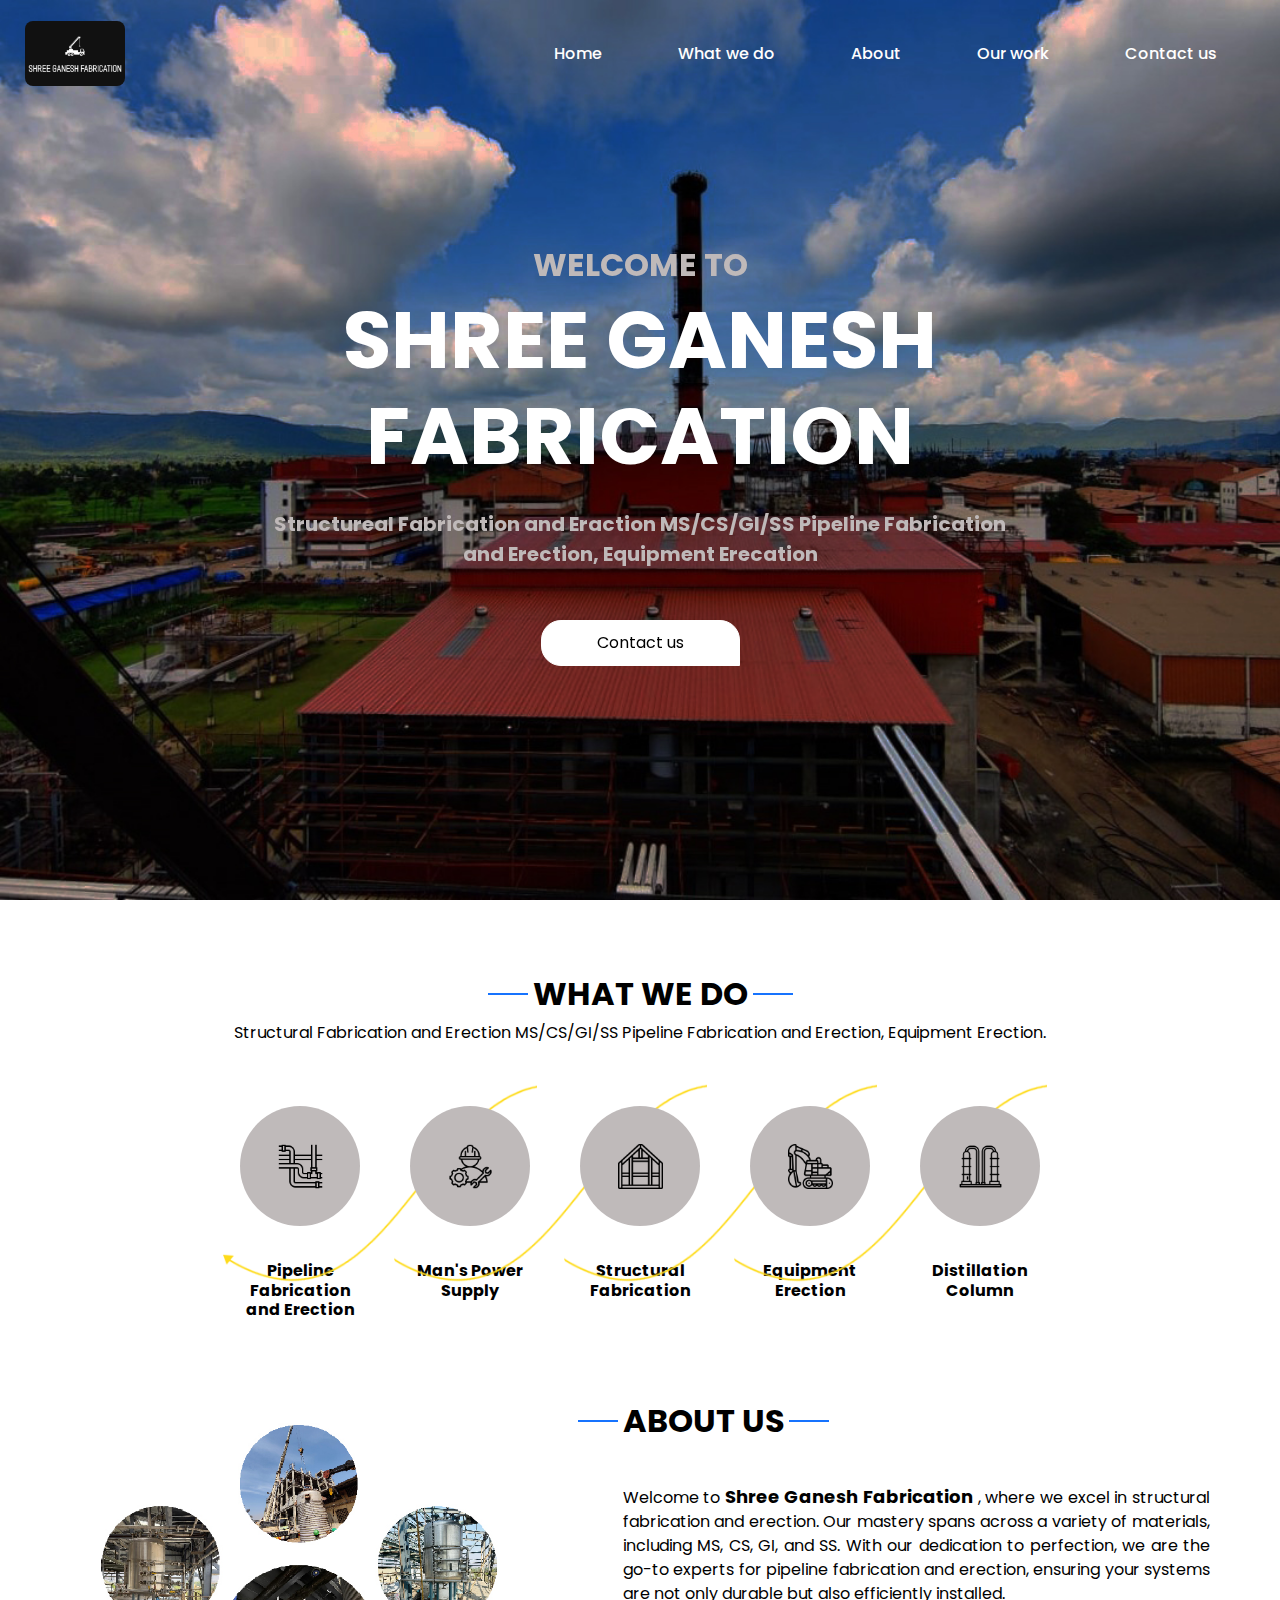
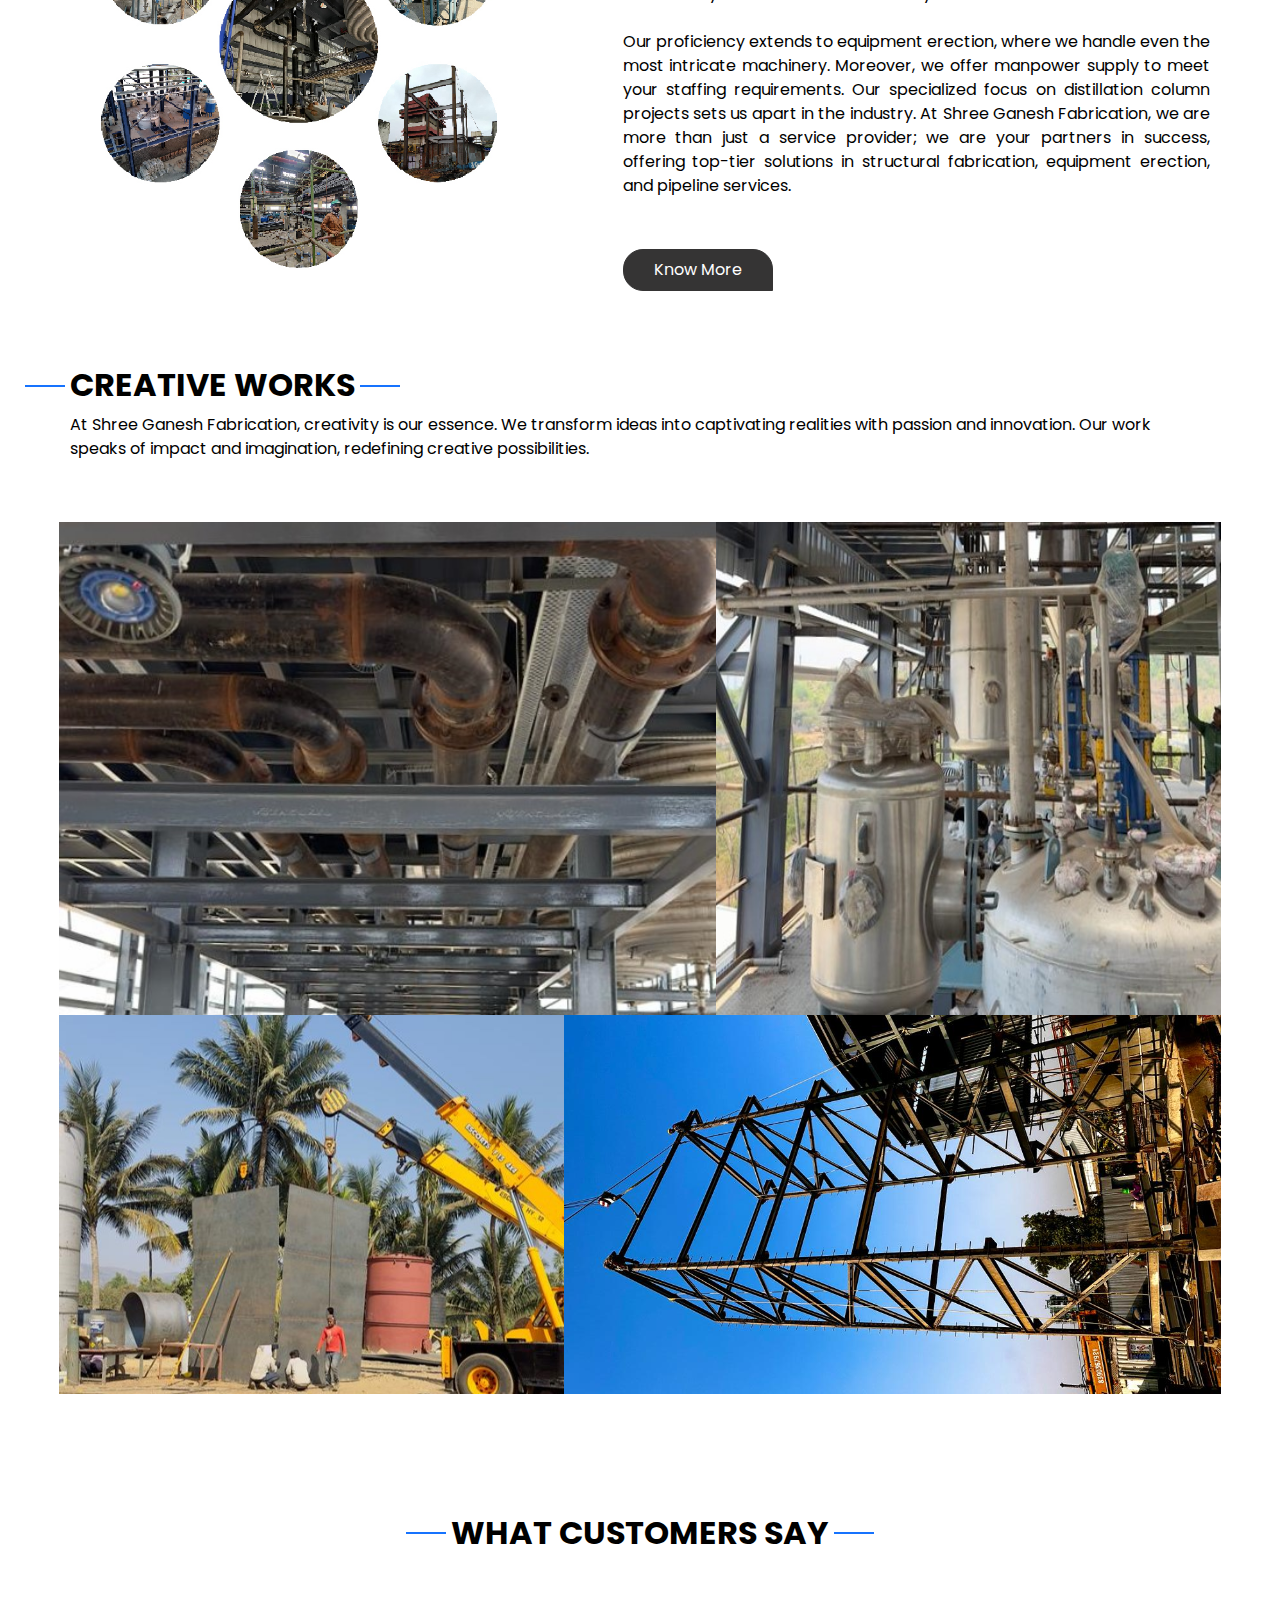
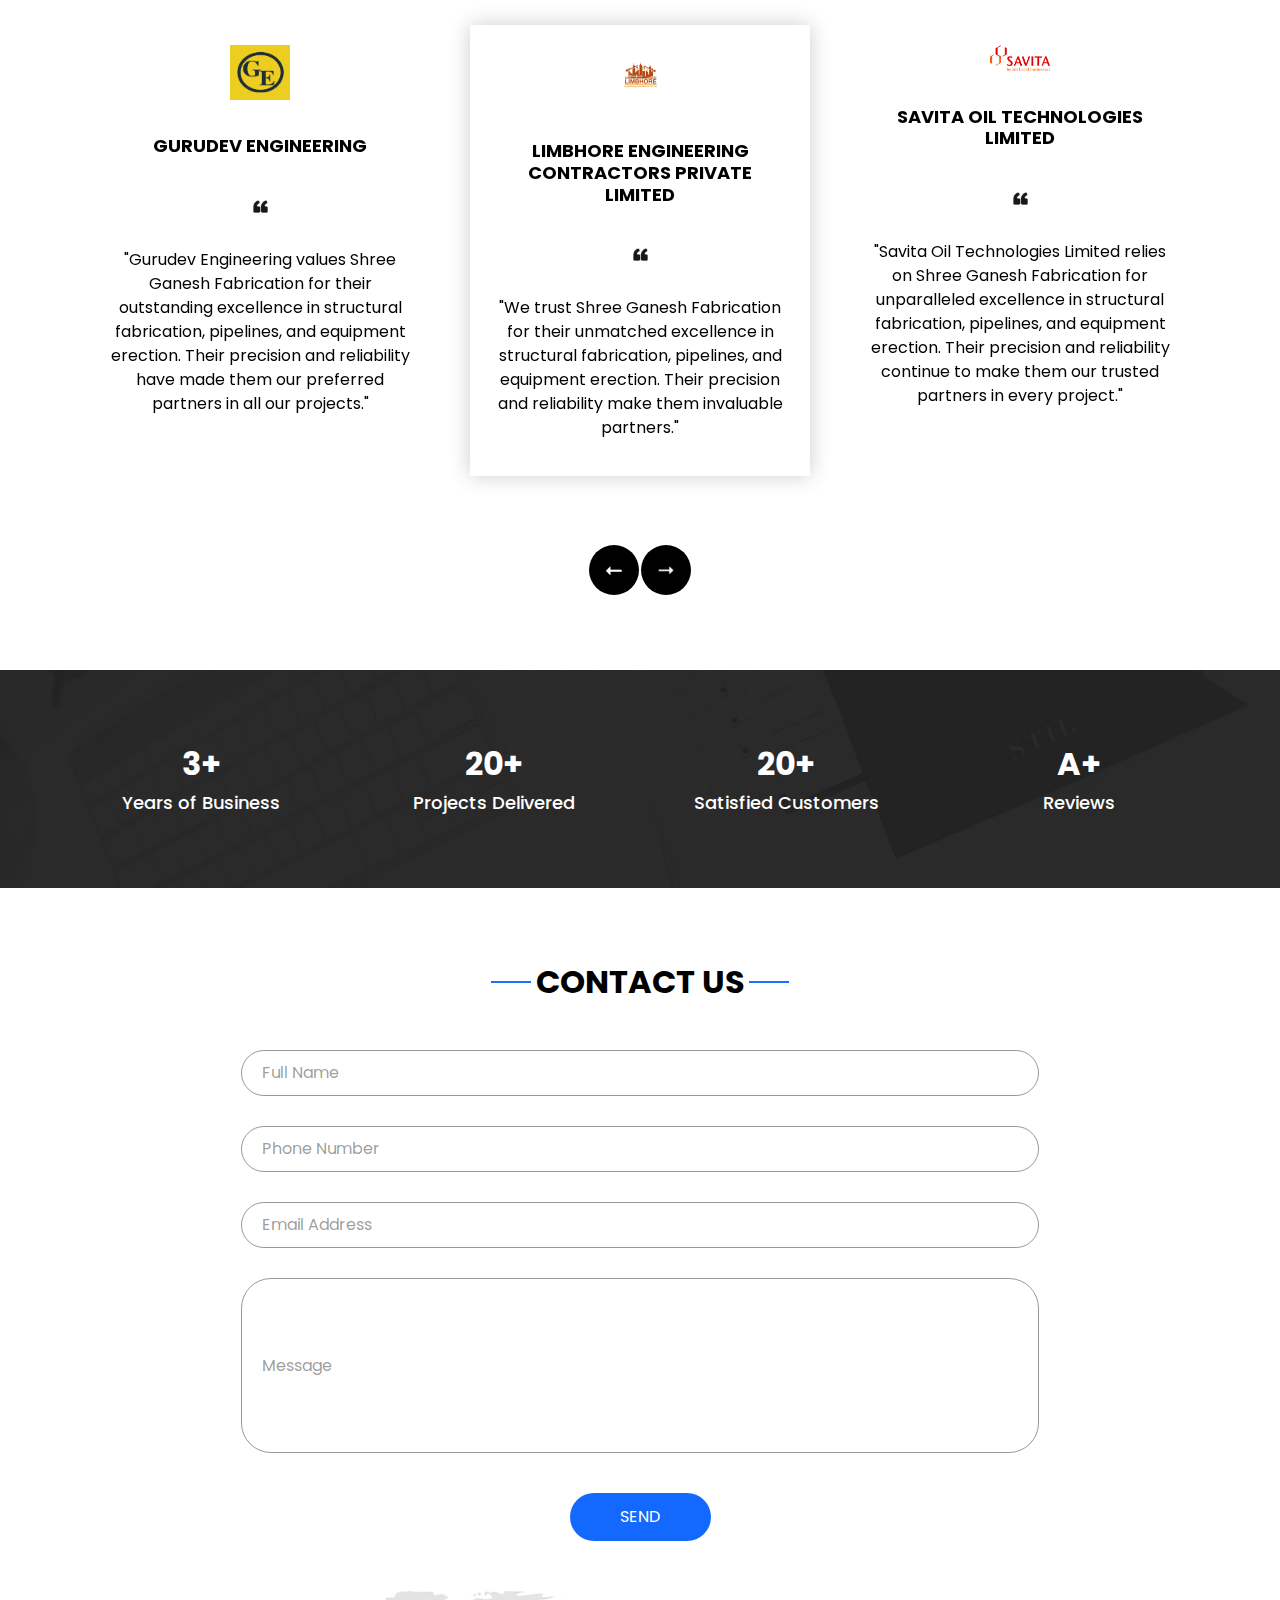
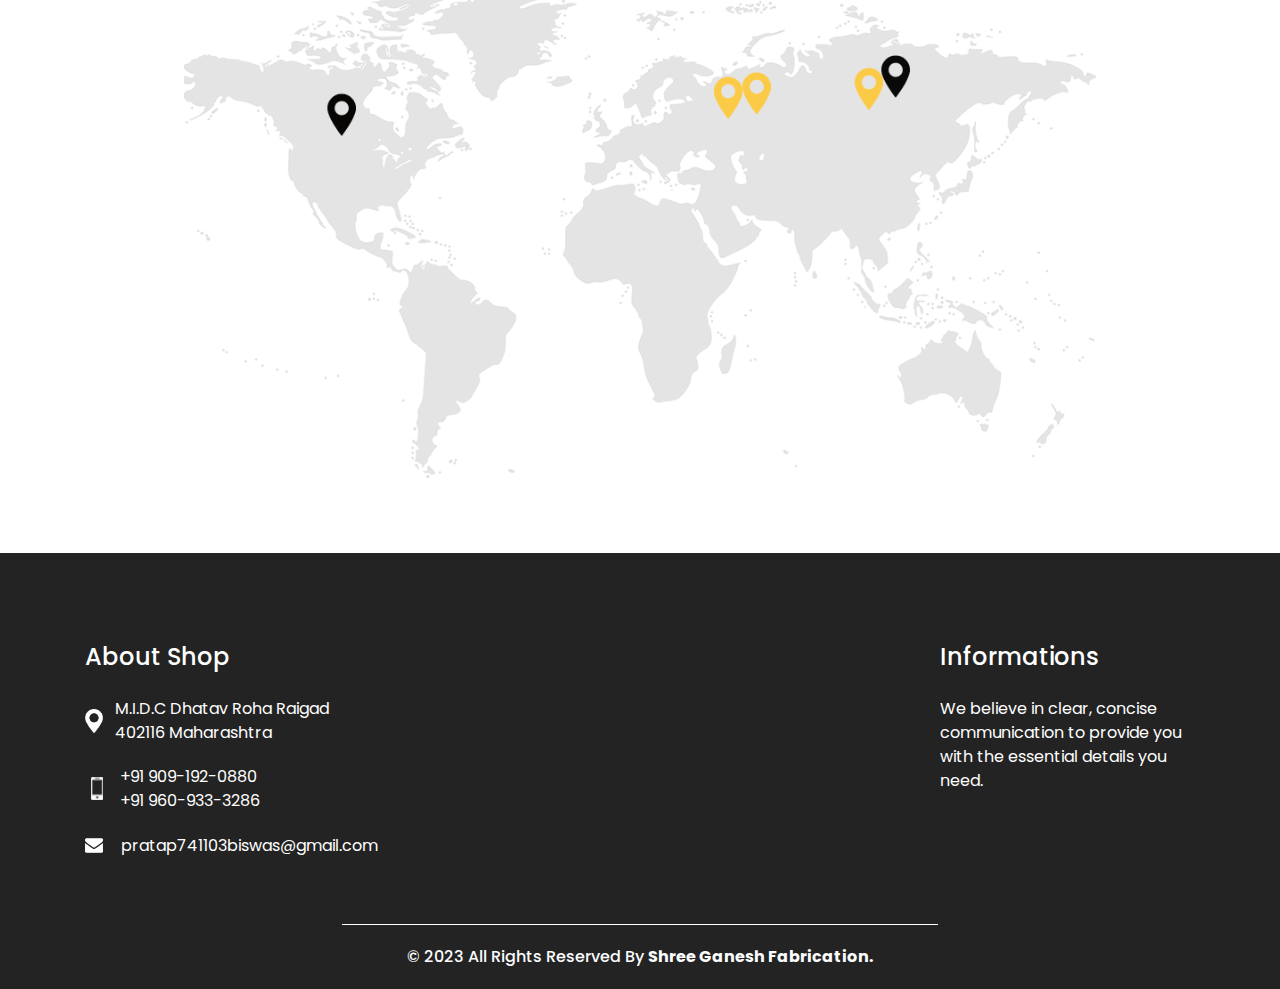
==== index.html @ f7365041 "file added" ====
<!DOCTYPE html>
<html>

<head>
  <!-- Basic -->
  <meta charset="utf-8" />
  <meta http-equiv="X-UA-Compatible" content="IE=edge" />
  <!-- Mobile Metas -->
  <meta name="viewport" content="width=device-width, initial-scale=1, shrink-to-fit=no" />
  <!-- Site Metas -->
  <meta name="keywords" content="" />
  <meta name="description" content="" />
  <meta name="author" content="" />

  <!-- Favicon -->
  <link rel="icon" href="imgs/favicon_logo.png" type="image/icon">

  <title>Shree Ganesh Fabrication</title>

  <!-- slider stylesheet -->
  <!-- slider stylesheet -->
  <link rel="stylesheet" type="text/css" href="https://cdnjs.cloudflare.com/ajax/libs/OwlCarousel2/2.3.4/assets/owl.carousel.min.css" />

  <!-- bootstrap core css -->
  <link rel="stylesheet" type="text/css" href="css/bootstrap.css" />

  <!-- fonts style -->
  <link href="https://fonts.googleapis.com/css?family=Open+Sans:400,700|Poppins:400,700&display=swap" rel="stylesheet">
  <!-- Custom styles for this template -->
  <link href="css/style.css" rel="stylesheet" />
  <!-- responsive style -->
  <link href="css/responsive.css" rel="stylesheet" />
</head>

<body>
  <div class="hero_area">
    <!-- header section strats -->
    <header class="header_section">
      <div class="container-fluid">
        <nav class="navbar navbar-expand-lg custom_nav-container pt-3">
          <a class="navbar-brand" href="index.html">
            <span>
              <!-- Shree <br> Ganesh <br> Fabrication  -->
              <img src="imgs/comp_logo.png" alt="logo">
            </span>
          </a>
          <button class="navbar-toggler" type="button" data-toggle="collapse" data-target="#navbarSupportedContent" aria-controls="navbarSupportedContent" aria-expanded="false" aria-label="Toggle navigation">
            <span class="navbar-toggler-icon"></span>
          </button>

          <div class="collapse navbar-collapse" id="navbarSupportedContent">
            <div class="d-flex ml-auto flex-column flex-lg-row align-items-center">
              <ul class="navbar-nav  ">
                <li class="nav-item active">
                  <a class="nav-link" href="index.html">Home <span class="sr-only">(current)</span></a>
                </li>
                <li class="nav-item">
                  <a class="nav-link" href="#do"> What we do </a>
                </li>
                <li class="nav-item">
                  <a class="nav-link" href="#about"> About </a>
                </li>
                <li class="nav-item">
                  <a class="nav-link" href="#work"> Our work </a>
                </li>
                <li class="nav-item">
                  <a class="nav-link" href="#contact">Contact us</a>
                </li>
              </ul>
              <!-- <div class="user_option">
                <a href="">
                  <img src="images/user.png" alt="">
                </a>
                <form class="form-inline my-2 my-lg-0 ml-0 ml-lg-4 mb-3 mb-lg-0">
                  <button class="btn  my-2 my-sm-0 nav_search-btn" type="submit"></button>
                </form>
              </div> -->
            </div>
          </div>
        </nav>
      </div>
    </header>
    <!-- end header section -->
    <!-- slider section -->
    <section class=" slider_section position-relative">
      <div class="container">
        <div id="carouselExampleIndicators" class="carousel slide" data-ride="carousel">
          <!-- <ol class="carousel-indicators">
            <li data-target="#carouselExampleIndicators" data-slide-to="0" class="active"></li>
            <li data-target="#carouselExampleIndicators" data-slide-to="1"></li>
          </ol> -->
          <div class="carousel-inner">
            <div class="carousel-item active">
              <div class="row">
                <div class="col">
                  <div class="detail-box">
                    <div>
                      <h2>
                        Welcome to
                      </h2>
                      <h1 class="main_heading">
                        Shree Ganesh Fabrication
                      </h1>
                      <p class="sub_heading">
                        <!-- Pipeline and Structureal Fabrication Work -->
                        Structureal Fabrication and Eraction MS/CS/GI/SS Pipeline Fabrication <br> and Erection, Equipment Erecation
                      </p>
                      <div class="">
                        <a href="#contact">
                          Contact us
                        </a>
                      </div>
                    </div>
                  </div>
                </div>
              </div>
            </div>
            <!-- <div class="carousel-item">
              <div class="row">
                <div class="col">
                  <div class="detail-box">
                    <div>
                      <h2>
                        welcome to
                      </h2>
                      <h1>
                        Shree Ganesh Fabrication
                      </h1>
                      <p>
                        Structureal Fabrication and Eraction MS/CS/GI/SS Pipeline Fabrication <br> and Erection, Equipment Erecation
                      </p>
                      <div class="">
                        <a href="#contact">
                          Contact us
                        </a>
                      </div>
                    </div>
                  </div>
                </div>
              </div>
            </div> -->
          </div>
        </div>

      </div>
    </section>
    <!-- end slider section -->
  </div>

  <!-- do section -->

  <section class="do_section layout_padding" id="do">
    <div class="container">
      <div class="heading_container">
        <h2>
          What we do
        </h2>
        <p>
          Structural Fabrication and Erection MS/CS/GI/SS Pipeline Fabrication and Erection, Equipment Erection.
        </p>
      </div>
      <div class="do_container">
        <div class="box arrow-start arrow_bg">
          <div class="img-box">
            <img src="images/d-11.png" alt="">
          </div>
          <div class="detail-box">
            <h6>
              Pipeline <br> Fabrication <br> and Erection
            </h6>
          </div>
        </div>
        <div class="box arrow-middle arrow_bg">
          <div class="img-box">
            <img src="images/d-22.png" alt="">
          </div>
          <div class="detail-box">
            <h6>
              Man's Power <br> Supply
            </h6>
          </div>
        </div>
        <div class="box arrow-middle arrow_bg">
          <div class="img-box">
            <img src="images/d-33.png" alt="">
          </div>
          <div class="detail-box">
            <h6>
              Structural <br> Fabrication 
            </h6>
          </div>
        </div>
        <div class="box arrow-end arrow_bg">
          <div class="img-box">
            <img src="images/d-44.png" alt="">
          </div>
          <div class="detail-box">
            <h6>
              Equipment <br> Erection
            </h6>
          </div>
        </div>
        <div class="box ">
          <div class="img-box">
            <img src="images/d-55.png" alt="">
          </div>
          <div class="detail-box">
            <h6>
              Distillation <br> Column
            </h6>
          </div>
        </div>
      </div>
    </div>
  </section>

  <!-- end do section -->

  <!-- who section -->

  <section class="who_section" id="about">
    <div class="container">
      <div class="row">
        <div class="col-md-5">
          <div class="img-box">
            <img src="circle_img/who_img.jpg" alt="">
          </div>
        </div>
        <div class="col-md-7">
          <div class="detail-box">
            <div class="heading_container">
              <h2>
                ABOUT US
              </h2>
            </div>
            <p>
              Welcome to <span class="comp_name_about"> Shree Ganesh Fabrication </span>, where we excel in structural fabrication and erection. Our mastery spans across a variety of materials, including MS, CS, GI, and SS. With our dedication to perfection, we are the go-to experts for pipeline fabrication and erection, ensuring your systems are not only durable but also efficiently installed. <br> <br> Our proficiency extends to equipment erection, where we handle even the most intricate machinery. Moreover, we offer manpower supply to meet your staffing requirements. Our specialized focus on distillation column projects sets us apart in the industry. At Shree Ganesh Fabrication, we are more than just a service provider; we are your partners in success, offering top-tier solutions in structural fabrication, equipment erection, and pipeline services.
            </p>
            <div>
              <a href="#contact">
                Know More
              </a>
            </div>
          </div>
        </div>
      </div>
    </div>
  </section>

  <!-- end who section -->


  <!-- work section -->
  <section class="work_section layout_padding" id="work">
    <div class="container">
      <div class="heading_container">
        <h2>
          CREATIVE WORKS
        </h2>
        <p>
          At Shree Ganesh Fabrication, creativity is our essence. We transform ideas into captivating realities with passion and innovation. Our work speaks of impact and imagination, redefining creative possibilities.
        </p>
      </div>
      <div class="work_container layout_padding2">
        <div class="box b-1">
          <img src="imgs/image05.jpg" alt="">
        </div>
        <div class="box b-2">
          <img src="imgs/image17.jpg" alt="">

        </div>
        <div class="box b-3">
          <img src="imgs/image18.jpg" alt="">

        </div>
        <div class="box b-4">
          <img src="imgs/image19.jpg" alt="">

        </div>
      </div>
    </div>
  </section>

  <!-- end work section -->

  <!-- client section -->
  <section class="client_section" id="clients">
    <div class="container">
      <div class="heading_container">
        <h2>
          WHAT CUSTOMERS SAY
        </h2>
      </div>
      <div class="carousel-wrap ">
        <div class="owl-carousel">
          <div class="item">
            <div class="box">
              <div class="img-box">
                <img src="imgs/comp_img02.jpg" alt="">
              </div>
              <div class="detail-box">
                <h5>
                  Limbhore Engineering <br> Contractors Private <br> Limited
                </h5>
                <img src="images/quote.png" alt="">
                <p>
                  "We trust Shree Ganesh Fabrication for their unmatched excellence in structural fabrication, pipelines, and equipment erection. Their precision and reliability make them invaluable partners."
                </p>
              </div>
            </div>
          </div>
          <div class="item">
            <div class="box">
              <div class="img-box">
                <img src="imgs/comp_img03.png" alt="">
              </div>
              <div class="detail-box">
                <h5>
                  Savita Oil Technologies <br> Limited
                </h5>
                <img src="images/quote.png" alt="">
                <p>
                  "Savita Oil Technologies Limited relies on Shree Ganesh Fabrication for unparalleled excellence in structural fabrication, pipelines, and equipment erection. Their precision and reliability continue to make them our trusted partners in every project."
                </p>
              </div>
            </div>
          </div>
          <div class="item">
            <div class="box">
              <div class="img-box">
                <img src="imgs/comp_img01.png" alt="">
              </div>
              <div class="detail-box">
                <h5>
                  Gurudev Engineering 
                </h5>
                <img src="images/quote.png" alt="">
                <p>
                  "Gurudev Engineering values Shree Ganesh Fabrication for their outstanding excellence in structural fabrication, pipelines, and equipment erection. Their precision and reliability have made them our preferred partners in all our projects."
                </p>
              </div>
            </div>
          </div>
        </div>
      </div>
    </div>
  </section>

  <!-- end client section -->

  <!-- target section -->
  <section class="target_section layout_padding2">
    <div class="container">
      <div class="row">
        <div class="col-md-3 col-sm-6">
          <div class="detail-box">
            <h2>
              3+
            </h2>
            <h5>
              Years of Business
            </h5>
          </div>
        </div>
        <div class="col-md-3 col-sm-6">
          <div class="detail-box">
            <h2>
              20+
            </h2>
            <h5>
              Projects Delivered
            </h5>
          </div>
        </div>
        <div class="col-md-3 col-sm-6">
          <div class="detail-box">
            <h2>
              20+
            </h2>
            <h5>
              Satisfied Customers
            </h5>
          </div>
        </div>
        <div class="col-md-3 col-sm-6">
          <div class="detail-box">
            <h2>
              A+
            </h2>
            <h5>
              Reviews
            </h5>
          </div>
        </div>
      </div>
    </div>
  </section>

  <!-- end target section -->


  <!-- contact section -->

  <section class="contact_section layout_padding" id="contact">
    <div class="container">

      <div class="heading_container">
        <h2>
          Contact Us
        </h2>
      </div>
      <div class="">
        <div class="">
          <div class="row">
            <div class="col-md-9 mx-auto">
              <div class="contact-form">
                <form action="">
                  <div>
                    <input type="text" placeholder="Full Name" required>
                  </div>
                  <div>
                    <input type="text" placeholder="Phone Number" required>
                  </div>
                  <div>
                    <input type="email" placeholder="Email Address" required>
                  </div>
                  <div>
                    <input type="text" placeholder="Message" class="input_message">
                  </div>
                  <div class="d-flex justify-content-center">
                    <button type="submit" class="btn_on-hover">
                      Send
                    </button>
                  </div>
                </form>
              </div>
            </div>
          </div>
        </div>
      </div>
      <div class="map_img-box">
        <img src="images/map-img.png" alt="">
      </div>
    </div>
  </section>


  <!-- end contact section -->


  <!-- info section -->
  <section class="info_section ">
    <div class="container">
      <div class="footer_sec">
        <div class="col-md-3">
          <div class="info_contact">
            <h5>
              About Shop
            </h5>
            <div>
              <div class="img-box">
                <img src="images/location-white.png" width="18px" alt="">
              </div>
              <p>
                M.I.D.C Dhatav Roha Raigad 402116 Maharashtra
              </p>
            </div>
            <div>
              <div class="img-box">
                <img src="images/telephone-white.png" width="12px" alt="">
              </div>
              <p>
                <!-- <a href="tel:+919091920880">+91 909-192-0880</a>
                <br>
                <a href="tel:+919609333286">+91 960-933-3286</a> -->
                <span>+91 909-192-0880</span>
                <br>
                <span>+91 960-933-3286</span>
              </p>
            </div>
            <div>
              <div class="img-box">
                <img src="images/envelope-white.png" width="18px" alt="">
              </div>
              <p>
                
                <button href="pratap741103biswas@gmail.com" class="mail_button">
                <a href="mailto:pratap741103biswas@gmail.com">pratap741103biswas@gmail.com</a>  
                </button>
              </p>
            </div>
          </div>
        </div>
        <div class="col-md-3">
          <div class="info_info">
            <h5>
              Informations
            </h5>
            <p>
              We believe in clear, concise communication to provide you with the essential details you need.
            </p>
          </div>
        </div>
      </div>
    </div>
  </section>

  <!-- end info_section -->


  <!-- footer section -->
  <section class="container-fluid footer_section">
    <p>
      &copy; 2023 All Rights Reserved By
      <a href="#"> <span class="copyright">Shree Ganesh Fabrication.</span></a>
    </p>
  </section>
  <!-- footer section -->

  <script type="text/javascript" src="js/jquery-3.4.1.min.js"></script>
  <script type="text/javascript" src="js/bootstrap.js"></script>
  <script type="text/javascript" src="https://cdnjs.cloudflare.com/ajax/libs/OwlCarousel2/2.3.4/owl.carousel.min.js">
  </script>
  <!-- owl carousel script 
    -->
  <script type="text/javascript">
    $(".owl-carousel").owlCarousel({
      loop: true,
      margin: 0,
      navText: [],
      center: true,
      autoplay: true,
      autoplayHoverPause: true,
      responsive: {
        0: {
          items: 1
        },
        1000: {
          items: 3
        }
      }
    });
  </script>
  <!-- end owl carousel script -->

</body>

</html>
---- css/style.css ----
body {
  font-family: "Poppins", sans-serif;
  color: #000000;
  background-color: #ffffff;
}

.layout_padding {
  padding: 75px 0;
}

.layout_padding2 {
  padding: 45px 0;
}

.layout_padding2-top {
  padding-top: 45px;
}

.layout_padding2-bottom {
  padding-bottom: 45px;
}

.layout_padding-top {
  padding-top: 75px;
}

.layout_padding-bottom {
  padding-bottom: 75px;
}

.heading_container {
  display: -webkit-box;
  display: -ms-flexbox;
  display: flex;
  -webkit-box-orient: vertical;
  -webkit-box-direction: normal;
      -ms-flex-direction: column;
          flex-direction: column;
  -webkit-box-align: start;
      -ms-flex-align: start;
          align-items: flex-start;
}

.heading_container h2 {
  font-weight: bold;
  text-transform: uppercase;
  position: relative;
}

.heading_container h2::before, .heading_container h2::after {
  content: "";
  position: absolute;
  top: 50%;
  width: 40px;
  height: 2px;
  background-color: #1673fe;
}

.heading_container h2::before {
  left: -5px;
  -webkit-transform: translate(-100%, -50%);
          transform: translate(-100%, -50%);
}

.heading_container h2::after {
  right: -5px;
  -webkit-transform: translate(100%, -50%);
          transform: translate(100%, -50%);
}

/*header section*/
.hero_area {
  height: 100vh;
  background-color: #b5caee;
  /* background-image: url(../imgs/hero_img.jpg); */
  background-image: url(../imgs/hero_img02.jpg);
  background-size: cover;
}

.main_heading {
  font-size: 120xp;
  color: #000000;
}

.sub_heading{
  font-size: 20px;
}

.sub_page .hero_area {
  height: auto;
}

.sub_page .who_section.layout_padding {
  padding-top: 0;
}

.hero_area.sub_pages {
  height: auto;
}

.header_section .container-fluid {
  padding-right: 25px;
  padding-left: 25px;
}

.header_section .nav_container {
  margin: 0 auto;
}

.custom_nav-container.navbar-expand-lg .navbar-nav .nav-link {
  margin: 10px 30px;
  /* color: #070707; */
  color: #fffefe;
  text-align: center;
  position: relative;
  font-weight: 500;
}

.custom_nav-container.navbar-expand-lg .navbar-nav .nav-link:hover {
  color: #c7c7c7;
}


.custom_nav-container.navbar-expand-lg .navbar-nav .nav-link::before {
  content: "";
  position: absolute;
  top: 50%;
  left: -2px;
  -webkit-transform: translate(-50%, -50%);
          transform: translate(-50%, -50%);
  width: 7px;
  height: 7px;
  border-radius: 100%;
  /* background-color: #000000; */
}

a,
a:hover,
a:focus {
  text-decoration: none;
}

a:hover,
a:focus {
  color: initial;
}

.btn,
.btn:focus {
  outline: none !important;
  -webkit-box-shadow: none;
          box-shadow: none;
}

.user_option {
  display: -webkit-box;
  display: -ms-flexbox;
  display: flex;
  -webkit-box-align: center;
      -ms-flex-align: center;
          align-items: center;
}
/* 
.custom_nav-container .nav_search-btn {
  background-image: url(../images/search-icon.png);
  background-size: 22px;
  background-repeat: no-repeat;
  background-position-y: 7px;
  width: 35px;
  height: 35px;
  padding: 0;
  border: none;
} */

.navbar-brand {
  display: -webkit-box;
  display: -ms-flexbox;
  display: flex;
  -webkit-box-align: center;
      -ms-flex-align: center;
          align-items: center;
  font-family: 'Open Sans', sans-serif;
}

.navbar-brand span img {
  /* font-size: 18px;
  font-weight: bold;
  line-height: 1;
  color: #0d0d0d; */

  width: 100px;
  height: 65px;
  border-radius: 8px;
}

.custom_nav-container {
  z-index: 99999;
  padding: 15px 0;
}

.custom_nav-container .navbar-toggler {
  outline: none;
}

.custom_nav-container .navbar-toggler .navbar-toggler-icon {
  background-image: url(../images/menu.png);
  background-size: 55px;
}

/*end header section*/
.slider_section {
  height: 90%;
  display: -webkit-box;
  display: -ms-flexbox;
  display: flex;
  -webkit-box-align: center;
      -ms-flex-align: center;
          align-items: center;
  color: #ffffff;
}

.slider_section .detail-box {
  text-align: center;
  margin-bottom: 110px;
}

.slider_section .detail-box h1 {
  font-size: 5rem;
  text-transform: uppercase;
  color: #ffffff;
  font-weight: bold;
}

.slider_section .detail-box h2 {
  text-transform: uppercase;
  color: #bfb9b9;
  font-weight: bold;
}

.slider_section .detail-box p {
  margin-top: 25px;
  color: #bfb9b9;
  font-weight: bold;
  font-size: 20px;
}


h6 {
  font-weight: bold;
}

.slider_section .detail-box a {
  display: inline-block;
  padding: 10px 55px;
  background-color: #ffffff;
  border: 1px solid #ffffff;
  color: #000000;
  border-radius: 20px 20px 0 20px;
  margin-top: 35px;
}

.slider_section .detail-box a:hover {
  /* background-color: transparent; */
  background-color: #aca4a4;

  color: #000000;
}

.slider_section #carouselExampleIndicators {
  bottom: 0;
}

.slider_section #carouselExampleIndicators li {
  width: 15px;
  height: 15px;
  background-color: transparent;
  border: 3px solid #ffffff;
  border-radius: 100%;
  opacity: 1;
}

.do_section .heading_container {
  -webkit-box-align: center;
      -ms-flex-align: center;
          align-items: center;
  text-align: center;
}

.do_section .do_container {
  display: -webkit-box;
  display: -ms-flexbox;
  display: flex;
  -ms-flex-wrap: wrap;
      flex-wrap: wrap;
  -webkit-box-pack: center;
      -ms-flex-pack: center;
          justify-content: center;
  padding-top: 10px;
}

.do_section .do_container .box {
  text-align: center;
  position: relative;
  z-index: 5;
  margin: 35px 25px 0 25px;
}

.do_section .do_container .box .img-box {
  width: 120px;
  height: 120px;
  display: -webkit-box;
  display: -ms-flexbox;
  display: flex;
  -webkit-box-pack: center;
      -ms-flex-pack: center;
          justify-content: center;
  -webkit-box-align: center;
      -ms-flex-align: center;
          align-items: center;
  background-color: #bfbaba;
  border-radius: 100%;
}

.do_section .do_container .box .img-box img {
  width: 45px;
}

.comp_name_about {
  font-size: 18px;
  font-weight: bold;
  color: #000000;
  margin-top: 25px;
}

.do_section .do_container .box .detail-box {
  margin-top: 35px;
}

.do_section .do_container .box:hover .img-box {
  background-color: #4e86d5;
}

.do_section .do_container .arrow_bg::before {
  content: "";
  position: absolute;
  top: -23px;
  left: -17px;
  width: 262%;
  height: 90%;
  z-index: 3;
  background-size: cover;
}

.do_section .do_container .arrow-start::before {
  background-image: url(../images/arrow-start.png);
}

.do_section .do_container .arrow-middle::before {
  background-image: url(../images/arrow-middle.png);
}

.do_section .do_container .arrow-end::before {
  background-image: url(../images/arrow-end.png);
}

.who_section .row {
  -webkit-box-align: center;
      -ms-flex-align: center;
          align-items: center;
}

.who_section .img-box img {
  width: 100%;
}

.who_section .detail-box {
  margin-left: 65px;
}

.who_section .detail-box p {
  margin-top: 35px;
  text-align: justify;
  text-justify: inter-word;
}

.who_section .detail-box a {
  display: inline-block;
  padding: 8px 30px;
  background-color: #353434;
  border: 1px solid #353434;
  color: #ffffff;
  border-radius: 20px 20px 0 20px;
  margin-top: 35px;
}

.who_section .detail-box a:hover {
  /* background-color: transparent; */
  background-color: #4f4d4d;

  color: #fbfafa;
}

.work_section .work_container {
  display: -webkit-box;
  display: -ms-flexbox;
  display: flex;
  -ms-flex-wrap: wrap;
      flex-wrap: wrap;
  margin: 0 -1%;
}

.work_section .work_container .box {
  min-width: 300px;
  display: -webkit-box;
  display: -ms-flexbox;
  display: flex;
  -webkit-box-align: stretch;
      -ms-flex-align: stretch;
          align-items: stretch;
}

.work_section .work_container .box img {
  width: 100%;
}

.work_section .work_container .box.b-2, .work_section .work_container .box.b-3 {
  width: 43.5%;
}

.work_section .work_container .box.b-1, .work_section .work_container .box.b-4 {
  width: 56.5%;
}

.client_section {
  padding-bottom: 150px;
}

.client_section .heading_container {
  -webkit-box-align: center;
      -ms-flex-align: center;
          align-items: center;
  margin-bottom: 45px;
}

.client_section .box {
  padding: 20px;
  display: -webkit-box;
  display: -ms-flexbox;
  display: flex;
  -webkit-box-orient: vertical;
  -webkit-box-direction: normal;
      -ms-flex-direction: column;
          flex-direction: column;
  -webkit-box-align: center;
      -ms-flex-align: center;
          align-items: center;
  text-align: center;
  margin: 20px;
}

.client_section .box .img-box {
  width: 60px;
}

.client_section .box .img-box img {
  width: 100%;
}

.client_section .box .detail-box {
  margin-top: 35px;
  display: -webkit-box;
  display: -ms-flexbox;
  display: flex;
  -webkit-box-orient: vertical;
  -webkit-box-direction: normal;
      -ms-flex-direction: column;
          flex-direction: column;
  -webkit-box-align: center;
      -ms-flex-align: center;
          align-items: center;
}

.client_section .box .detail-box h5 {
  text-transform: uppercase;
  font-weight: bold;
  font-size: 18px;
}

.client_section .box .detail-box h5 span {
  text-transform: none;
  font-size: 16px;
  font-weight: normal;
  color: #fec016;
}

.client_section .box .detail-box img {
  width: 15px;
  margin: 35px 0;
}

.client_section .carousel-wrap {
  margin: 0 auto;
  padding: 0;
  position: relative;
}

.client_section .owl-nav > div {
  margin-top: -26px;
  position: absolute;
  top: 50%;
  color: #cdcbcd;
}

.client_section .owl-carousel .owl-nav .owl-prev,
.client_section .owl-carousel .owl-nav .owl-next {
  width: 50px;
  height: 50px;
  background-color: #000000;
  background-size: 16px;
  background-position: center;
  border-radius: 100%;
  background-repeat: no-repeat;
  position: absolute;
  bottom: -75px;
  outline: none;
}

.client_section .owl-carousel .owl-nav .owl-prev:hover,
.client_section .owl-carousel .owl-nav .owl-next:hover {
  background-color: rgba(0, 0, 0, 0.8);
}

.client_section .owl-carousel .owl-nav .owl-prev {
  background-image: url(../images/prev.png);
  left: 50%;
  -webkit-transform: translateX(-102%);
          transform: translateX(-102%);
}

.client_section .owl-carousel .owl-nav .owl-next {
  right: 50%;
  background-image: url(../images/next.png);
  -webkit-transform: translateX(102%);
          transform: translateX(102%);
}

.client_section .owl-carousel .owl-dots.disabled,
.client_section .owl-carousel .owl-nav.disabled {
  display: block;
}

.client_section .owl-item.active.center .box {
  -webkit-box-shadow: 0 0 20px 0 rgba(0, 0, 0, 0.2);
          box-shadow: 0 0 20px 0 rgba(0, 0, 0, 0.2);
}

.target_section {
  background-image: url(../images/target-bg.jpg);
  background-size: cover;
  color: #ffffff;
  text-align: center;
}

.target_section .detail-box {
  margin: 30px 0;
}

.target_section h2 {
  font-weight: bold;
}

.target_section h5 {
  font-size: 18px;
  font-weight: 500;
}

/* contact section */
.contact_section .heading_container {
  -webkit-box-align: center;
      -ms-flex-align: center;
          align-items: center;
}

.contact_section .contact-form {
  padding: 25px;
  border-radius: 20px;
}

.contact_section .contact-form input {
  border: none;
  outline: none;
  background-color: transparent;
  width: 100%;
  margin: 15px 0;
  padding: 10px 20px;
  border: 1px solid rgba(0, 0, 0, 0.4);
  border-radius: 30px;
}

.contact_section .contact-form input.input_message {
  height: 175px;
}

.contact_section .contact-form input::-webkit-input-placeholder {
  color: rgba(0, 0, 0, 0.4);
}

.contact_section .contact-form input:-ms-input-placeholder {
  color: rgba(0, 0, 0, 0.4);
}

.contact_section .contact-form input::-ms-input-placeholder {
  color: rgba(0, 0, 0, 0.4);
}

.contact_section .contact-form input::placeholder {
  color: rgba(0, 0, 0, 0.4);
}

.contact_section .contact-form button {
  border: none;
  outline: none;
  padding: 12px 50px;
  text-transform: uppercase;
  margin-top: 25px;
  background-color: #1369fe;
  color: #fff;
  border-radius: 30px;
}

.contact_section .map_img-box {
  width: 80%;
  margin: 25px auto 0 auto;
}

.contact_section .map_img-box img {
  width: 100%;
}

/* end contact section */
.info_section {
  background-color: #232323;
  color: #ffffff;
  padding: 90px 0 45px 0;
}

.info_section h5 {
  margin-bottom: 25px;
  font-size: 24px;
}
/* 
.info_section .info_insta .insta_container > div {
  display: -webkit-box;
  display: -ms-flexbox;
  display: flex;
}

.info_section .info_insta .insta_container img {
  width: 100%;
}

.info_section .info_insta .insta_container .insta-box {
  margin: 5px;
  display: -webkit-box;
  display: -ms-flexbox;
  display: flex;
  -webkit-box-align: stretch;
      -ms-flex-align: stretch;
          align-items: stretch;
  background-color: #ffffff;
  padding: 10px 20px;
} */

.info_section .info_contact .img-box {
  width: 35px;
  display: -webkit-box;
  display: -ms-flexbox;
  display: flex;
  -webkit-box-pack: center;
      -ms-flex-pack: center;
          justify-content: center;
}

.info_section .info_contact p {
  margin: 0;
}


.info_section .info_contact > div {
  display: -webkit-box;
  display: -ms-flexbox;
  display: flex;
  -webkit-box-align: center;
      -ms-flex-align: center;
          align-items: center;
  margin: 20px 0;
}

.info_section .info_contact > div img {
  height: auto;
  margin-right: 12px;
}

.info_section .info_form form input {
  outline: none;
  width: 100%;
  padding: 7px 10px;
}

.info_section .info_form form button {
  display: inline-block;
  padding: 8px 30px;
  background-color: #fbca47;
  border: 1px solid #fbca47;
  color: #ffffff;
  margin-top: 15px;
  text-transform: uppercase;
  font-size: 15px;
}

.info_section .info_form form button:hover {
  background-color: transparent;
  color: #fbca47;
}

.info_section .info_form .social_box {
  margin-top: 35px;
  width: 100%;
  display: -webkit-box;
  display: -ms-flexbox;
  display: flex;
}

.info_section .info_form .social_box a {
  margin-right: 25px;
}

.mail_button {
  text-decoration: none;
  border: none;
  cursor: pointer;
  outline: none;
  background-color: transparent;
  color: white;
}

.mail_button a {
  color: white;
  text-decoration: none;
}

/* footer section*/
.footer_section {
  background-color: #232323;
  font-weight: 500;
  display: -webkit-box;
  display: -ms-flexbox;
  display: flex;
  -webkit-box-pack: center;
      -ms-flex-pack: center;
          justify-content: center;
}

.footer_sec {
  display: flex;
  justify-content: space-between;
  flex-direction: row;
}



.footer_section p {
  padding: 20px 65px;
  color: #fbfcfd;
  margin: 0 auto;
  text-align: center;
  border-top: 1px solid #ffffff;
}

.copyright {
  font-weight: bold;
}

.footer_section a {
  color: #fbfcfd;
}

/* end footer section*/
/*# sourceMappingURL=style.css.map */
---- css/responsive.css ----
@media (max-width: 1120px) {
    .hero_area {
        height: auto;
    }

    .slider_section {
        padding: 50px 0;
    }

}

@media (max-width: 992px) {
    .user_option {
        flex-direction: column;
    }

    .custom_nav-container .nav_search-btn {
        background-position: center;
        margin-top: 10px;
    }

    .user_option a {
        margin-bottom: 10px;
    }

    .custom_nav-container.navbar-expand-lg .navbar-nav .nav-link {
        padding: 0 5px;
    }
}

@media (max-width: 768px) {

    .info_section .col-md-3 {
        text-align: center;
    }

    .info_section .col-md-3:not(:nth-last-child(1)) {
        margin-bottom: 35px;
    }

    .who_section .detail-box {
        margin-left: 15px;
        margin-top: 35px;
    }

    .work_section .work_container .box.b-1,
    .work_section .work_container .box.b-2,
    .work_section .work_container .box.b-3,
    .work_section .work_container .box.b-4 {
        width: 100%;
    }

    .info_section .col-md-3>div {
        display: flex;
        flex-direction: column;
        align-items: center;
    }

    .info_section .info_form .social_box {
        justify-content: center;
    }

    .info_section .info_form .social_box a {
        margin: 0 10px;
    }

    .footer_section p {
        padding: 20px 30px;
    }
}

@media (max-width: 576px) {
    .slider_section .detail-box h1 {
        font-size: 3.5rem;
    }

    .do_section .do_container .arrow_bg::before {
        display: none;
    }
}

@media (max-width: 480px) {}

@media (max-width: 420px) {
    .slider_section .detail-box h2 {
        font-size: 1.5rem;
    }

    .slider_section .detail-box h1 {
        font-size: 3rem;
    }
}

@media (max-width: 360px) {}

@media (min-width: 1200px) {
    .container {
        max-width: 1170px;
    }
}
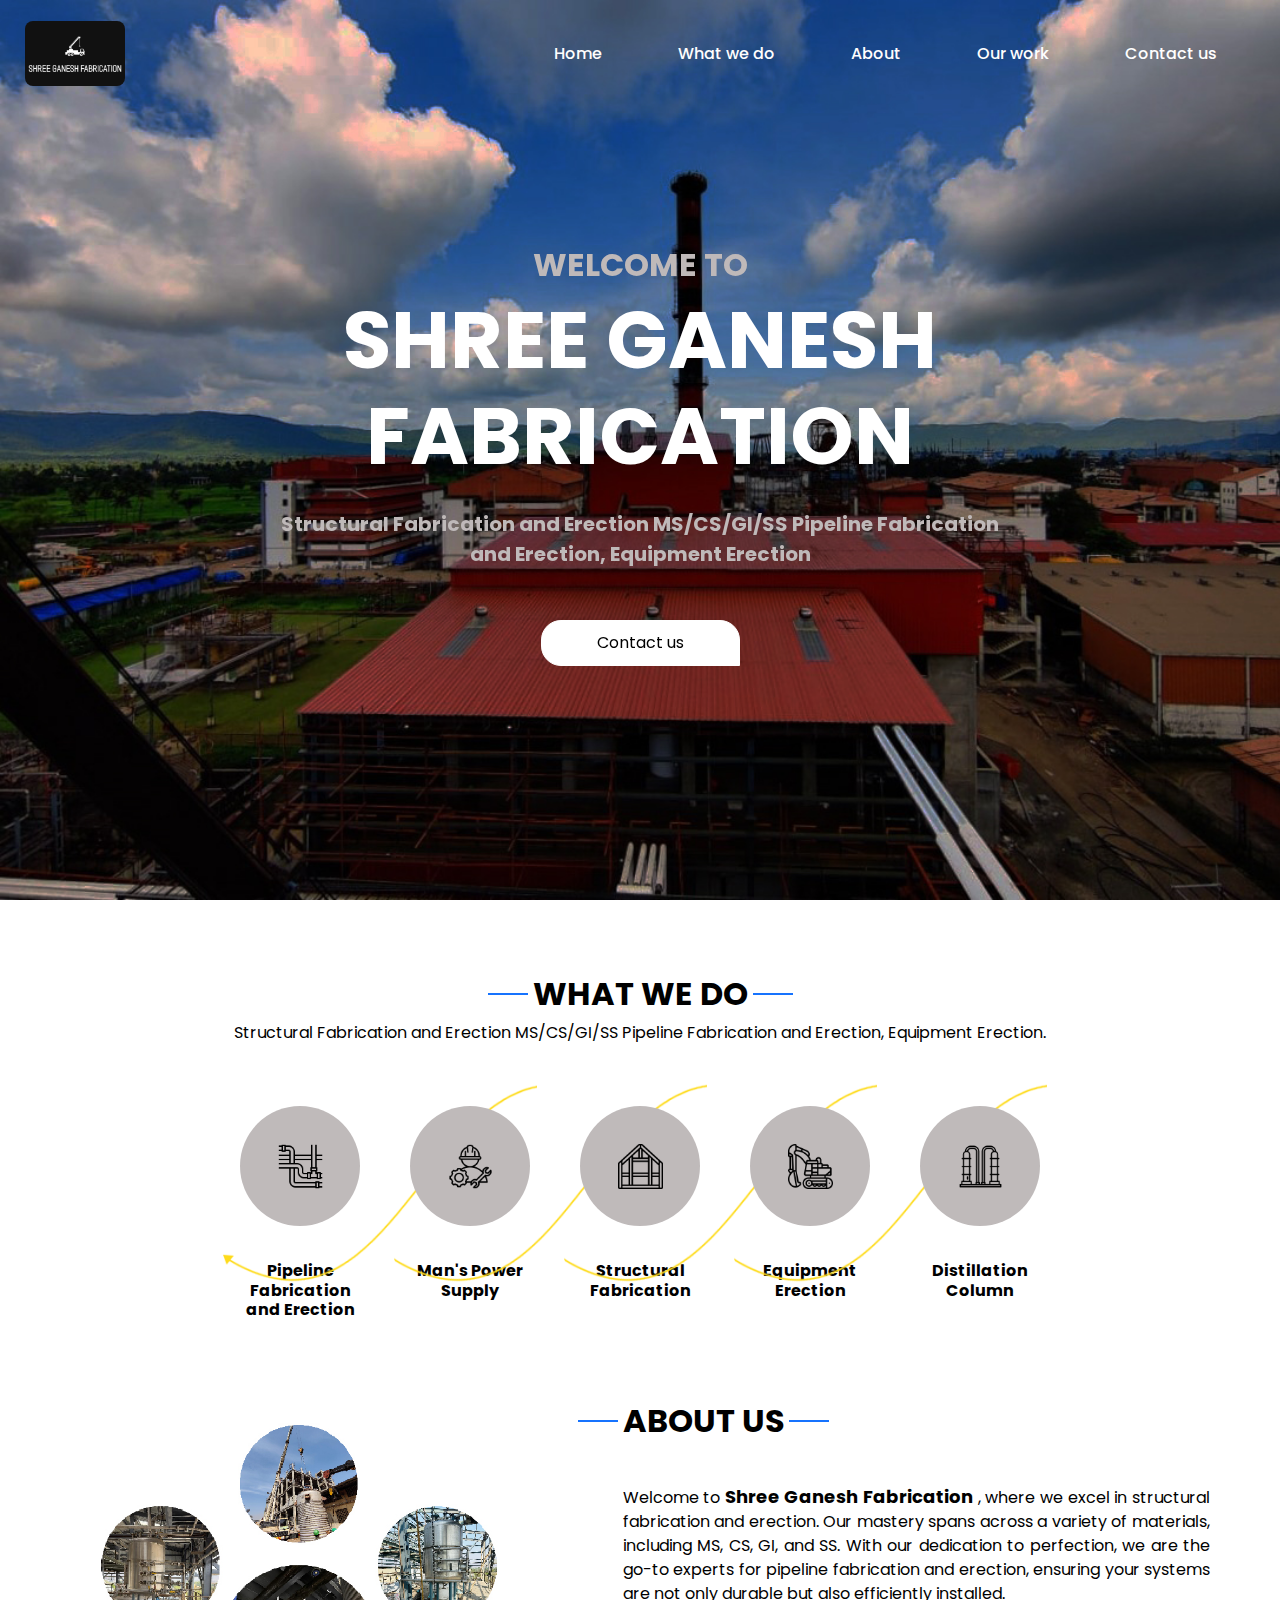
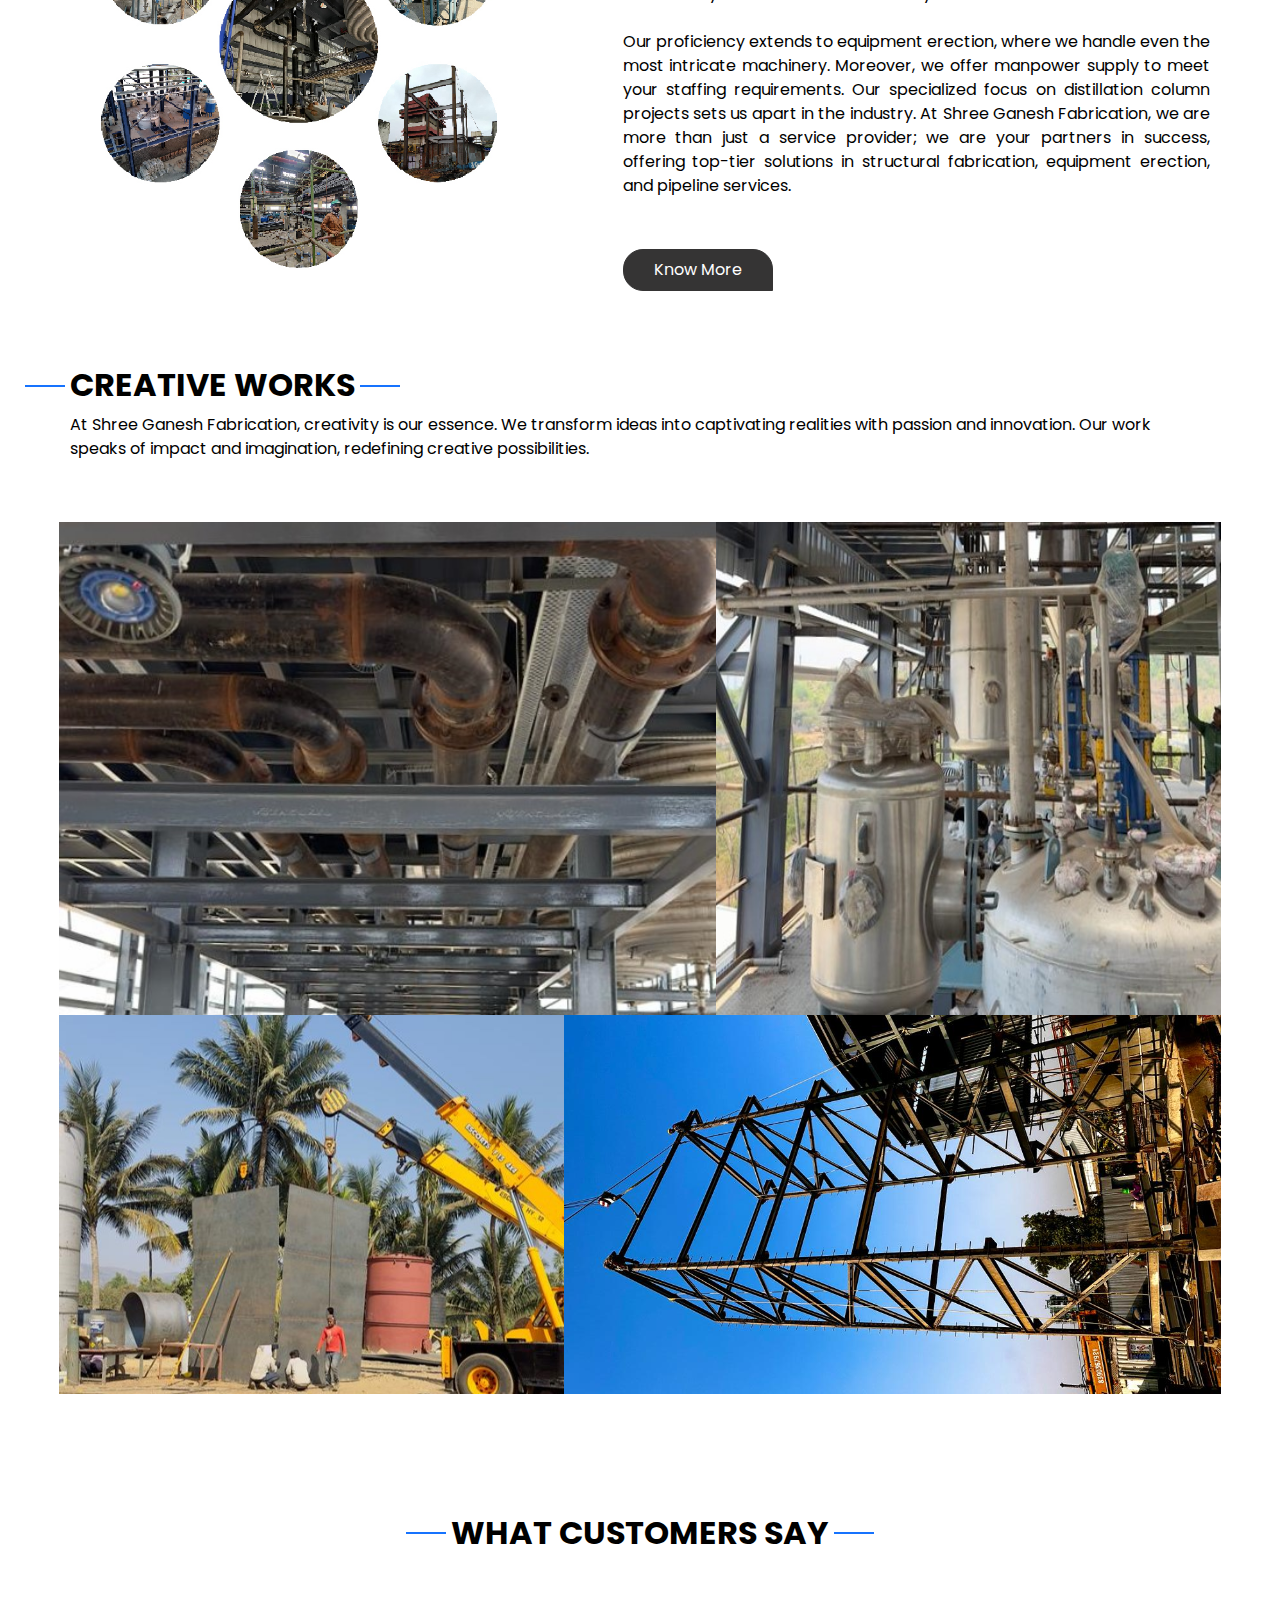
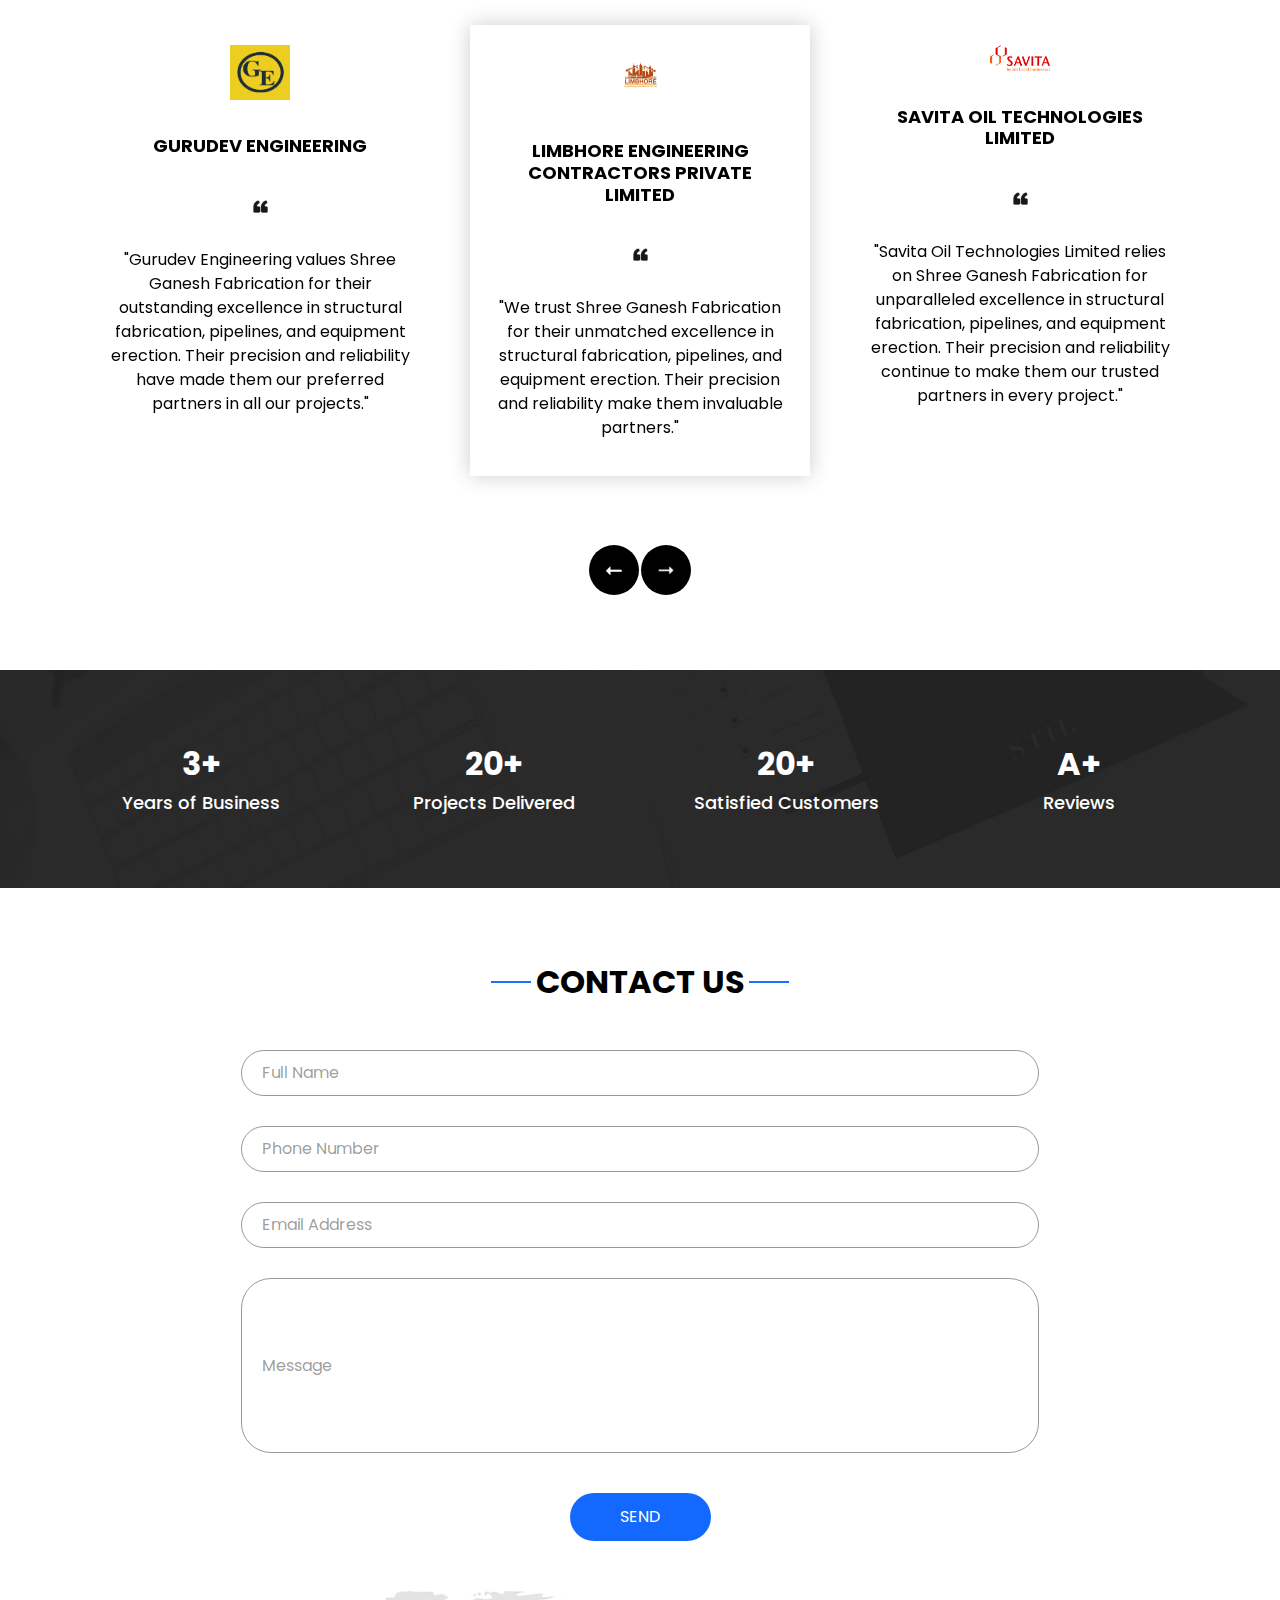
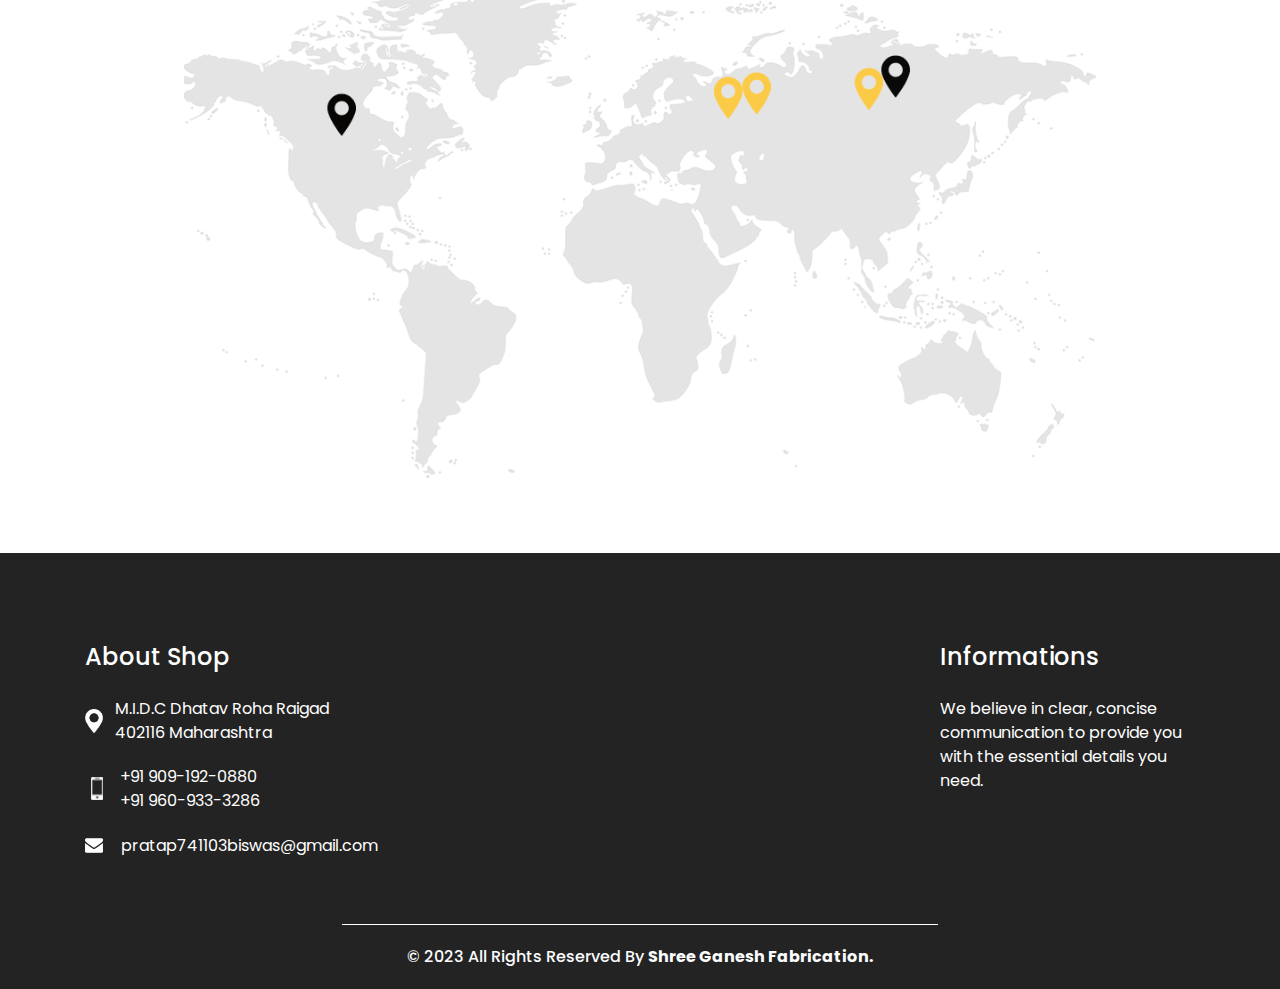
==== commit f998a177: "correction words" ====
--- a/index.html
+++ b/index.html
@@ -102,8 +102,8 @@
                         Shree Ganesh Fabrication
                       </h1>
                       <p class="sub_heading">
-                        <!-- Pipeline and Structureal Fabrication Work -->
-                        Structureal Fabrication and Eraction MS/CS/GI/SS Pipeline Fabrication <br> and Erection, Equipment Erecation
+                        <!-- Pipeline and Structural Fabrication Work -->
+                        Structural Fabrication and Erection MS/CS/GI/SS Pipeline Fabrication <br> and Erection, Equipment Erection
                       </p>
                       <div class="">
                         <a href="#contact">
@@ -127,7 +127,7 @@
                         Shree Ganesh Fabrication
                       </h1>
                       <p>
-                        Structureal Fabrication and Eraction MS/CS/GI/SS Pipeline Fabrication <br> and Erection, Equipment Erecation
+                        Structural Fabrication and Erection MS/CS/GI/SS Pipeline Fabrication <br> and Erection, Equipment Erection
                       </p>
                       <div class="">
                         <a href="#contact">
@@ -545,4 +545,4 @@
 
 </body>
 
-</html>+</html>
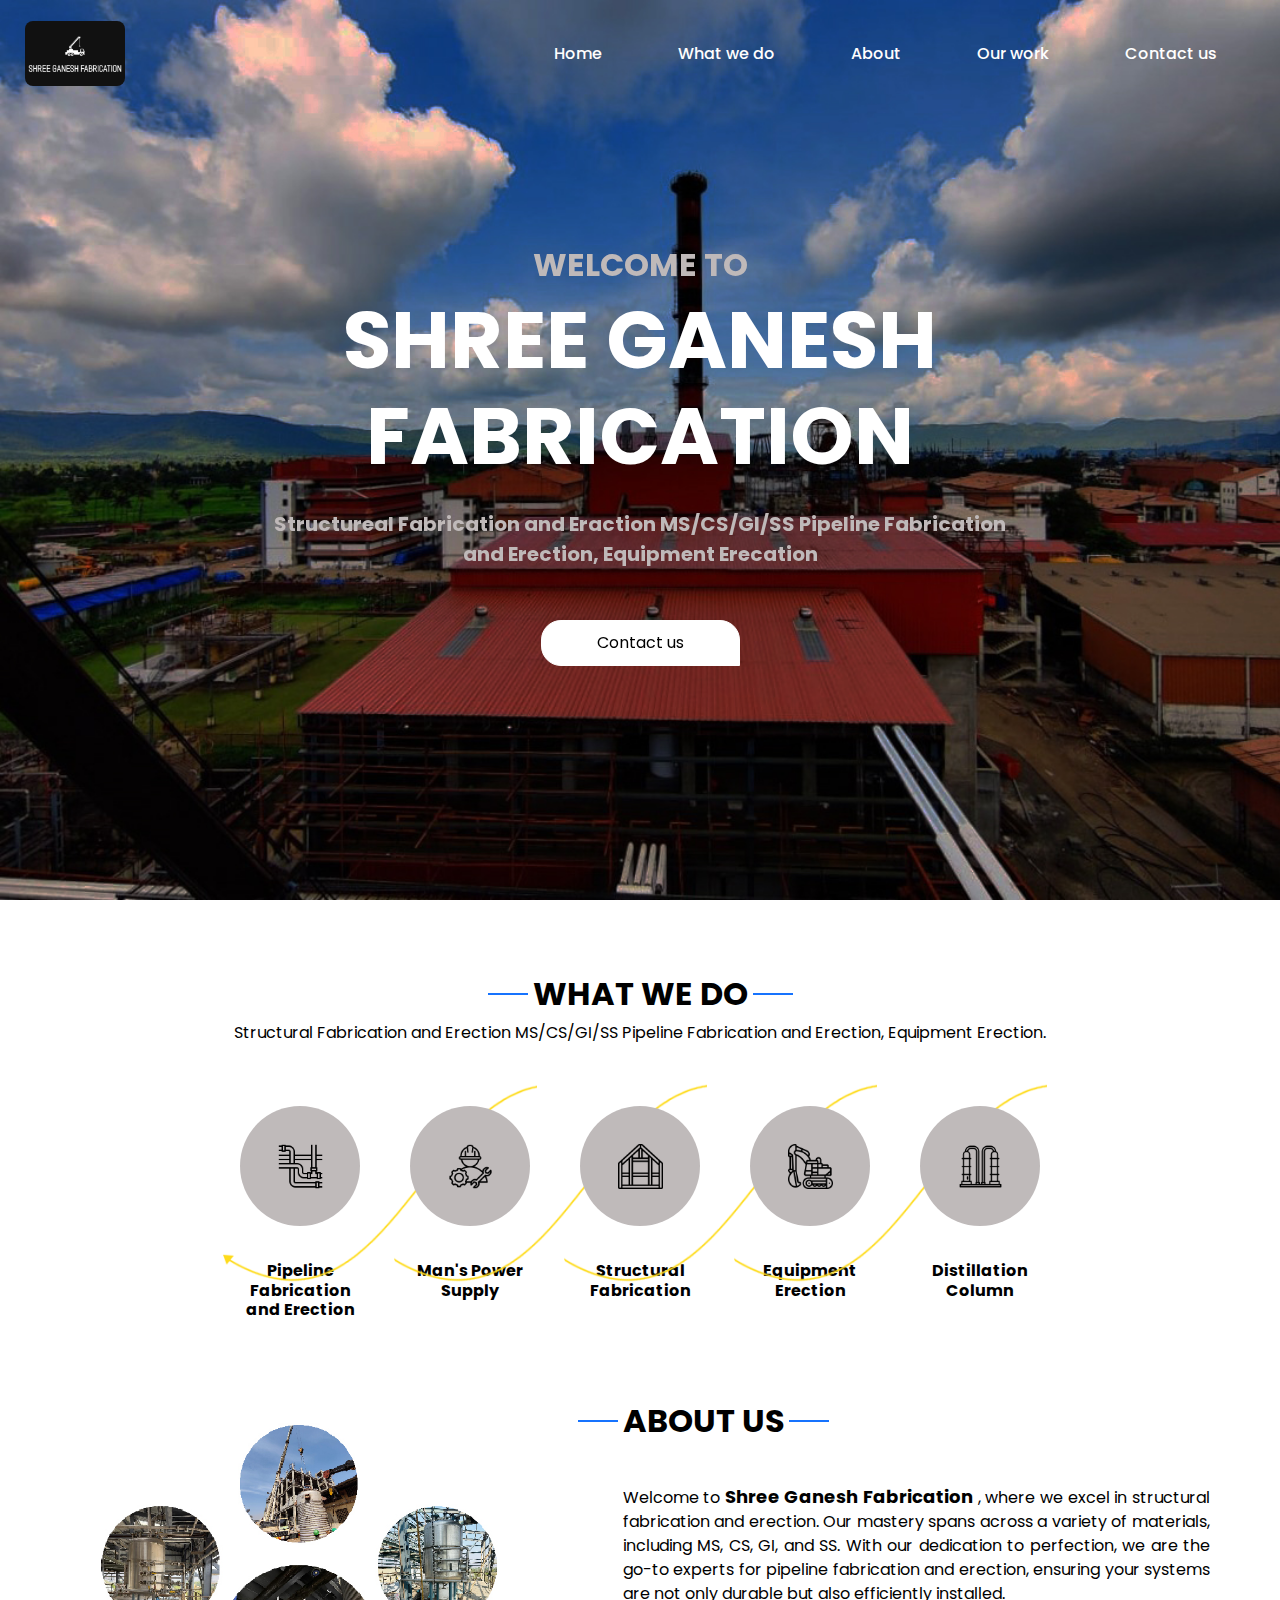
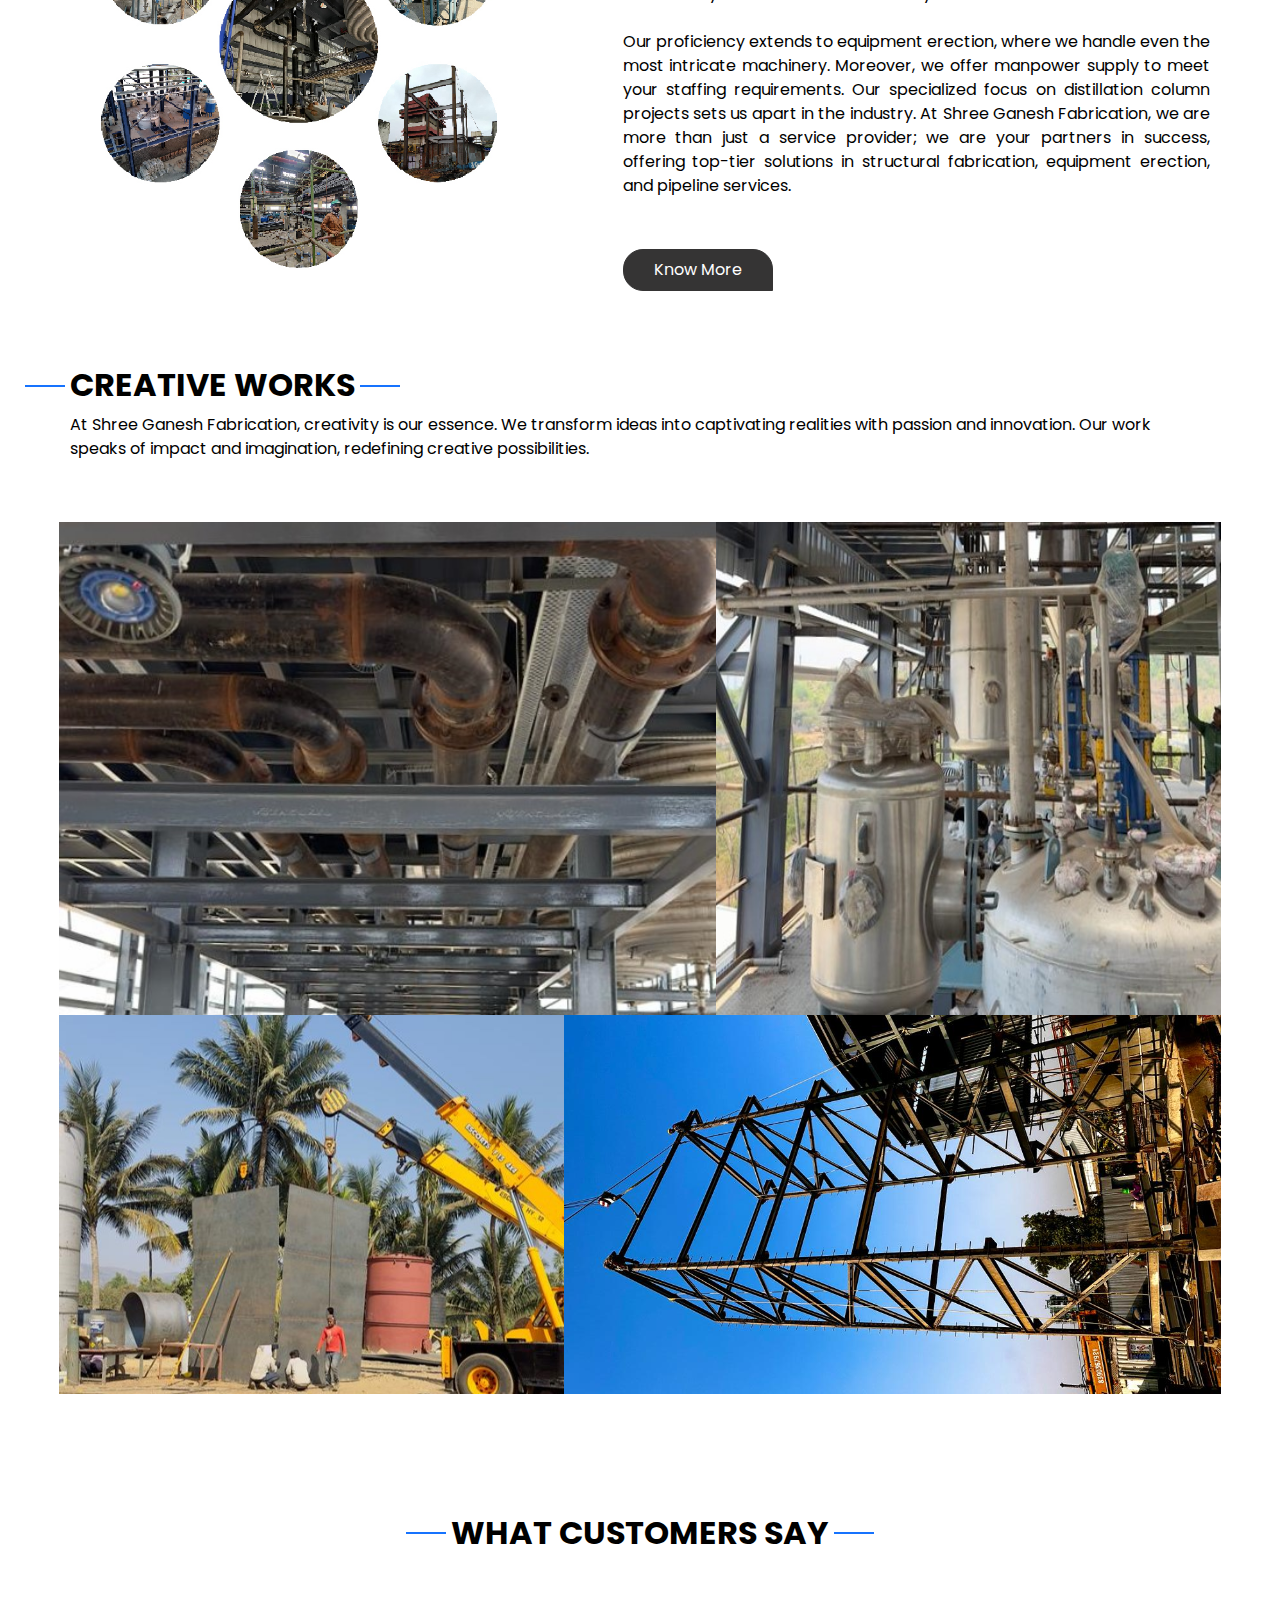
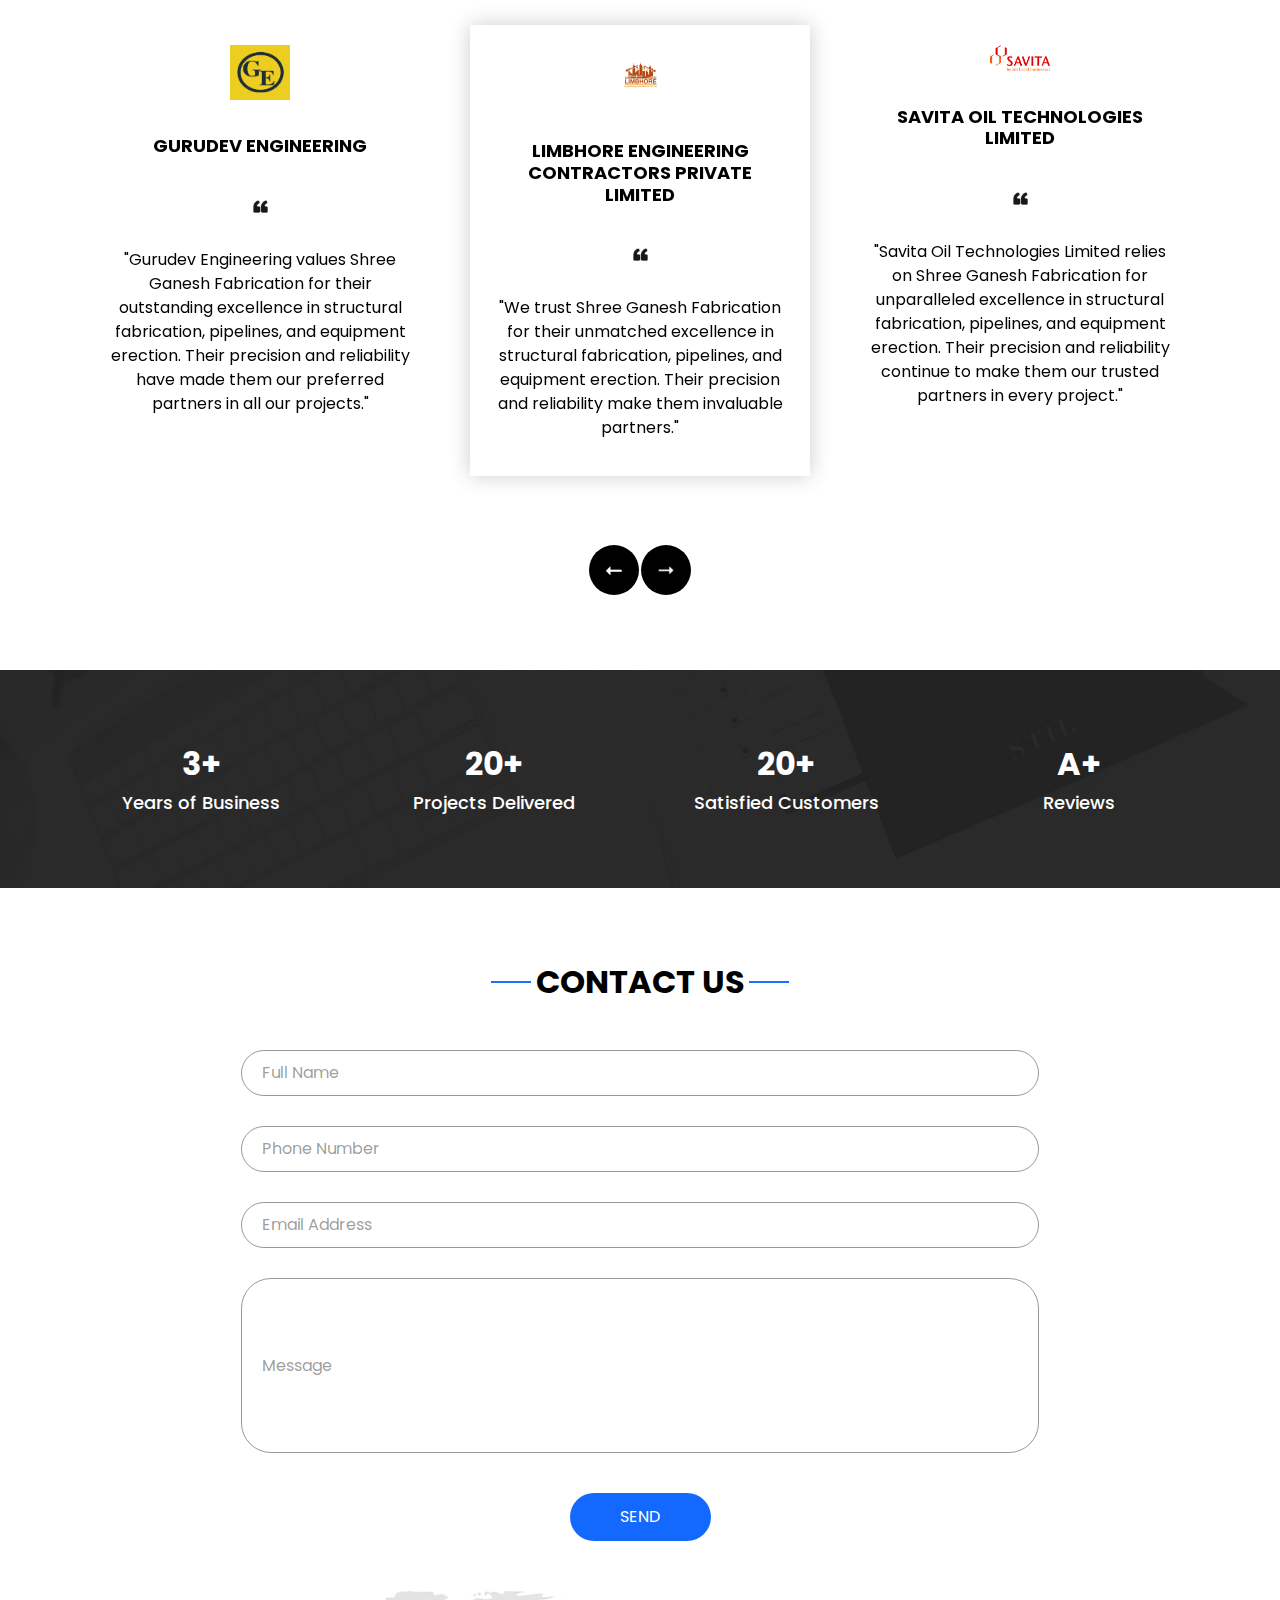
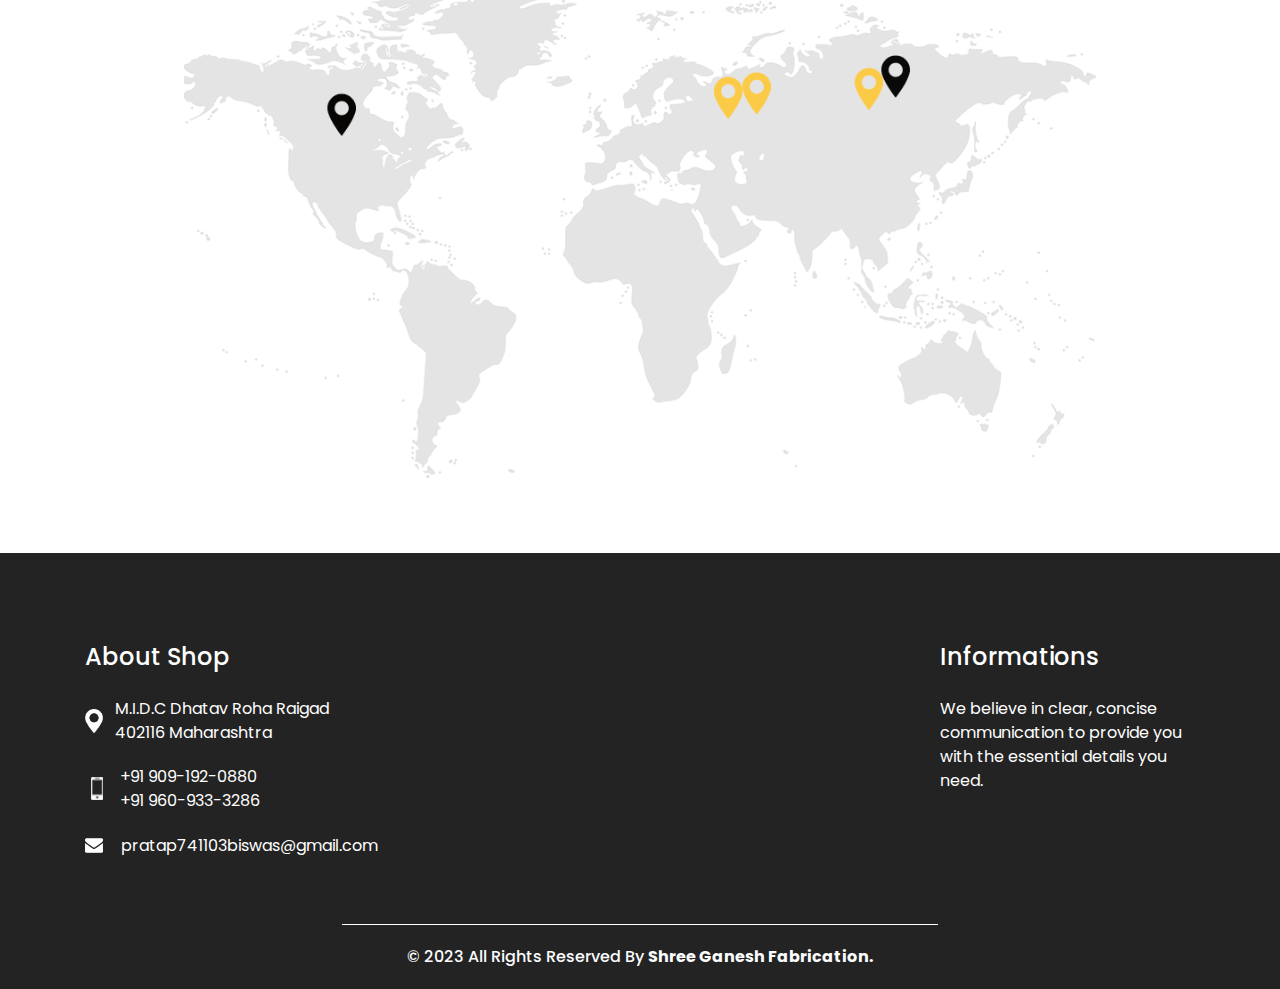
==== commit 32455f7b: "update home image" ====
--- a/index.html
+++ b/index.html
@@ -67,14 +67,6 @@
                   <a class="nav-link" href="#contact">Contact us</a>
                 </li>
               </ul>
-              <!-- <div class="user_option">
-                <a href="">
-                  <img src="images/user.png" alt="">
-                </a>
-                <form class="form-inline my-2 my-lg-0 ml-0 ml-lg-4 mb-3 mb-lg-0">
-                  <button class="btn  my-2 my-sm-0 nav_search-btn" type="submit"></button>
-                </form>
-              </div> -->
             </div>
           </div>
         </nav>
@@ -102,8 +94,8 @@
                         Shree Ganesh Fabrication
                       </h1>
                       <p class="sub_heading">
-                        <!-- Pipeline and Structural Fabrication Work -->
-                        Structural Fabrication and Erection MS/CS/GI/SS Pipeline Fabrication <br> and Erection, Equipment Erection
+                        <!-- Pipeline and Structureal Fabrication Work -->
+                        Structureal Fabrication and Eraction MS/CS/GI/SS Pipeline Fabrication <br> and Erection, Equipment Erecation
                       </p>
                       <div class="">
                         <a href="#contact">
@@ -127,7 +119,7 @@
                         Shree Ganesh Fabrication
                       </h1>
                       <p>
-                        Structural Fabrication and Erection MS/CS/GI/SS Pipeline Fabrication <br> and Erection, Equipment Erection
+                        Structureal Fabrication and Eraction MS/CS/GI/SS Pipeline Fabrication <br> and Erection, Equipment Erecation
                       </p>
                       <div class="">
                         <a href="#contact">
@@ -545,4 +537,4 @@
 
 </body>
 
-</html>
+</html>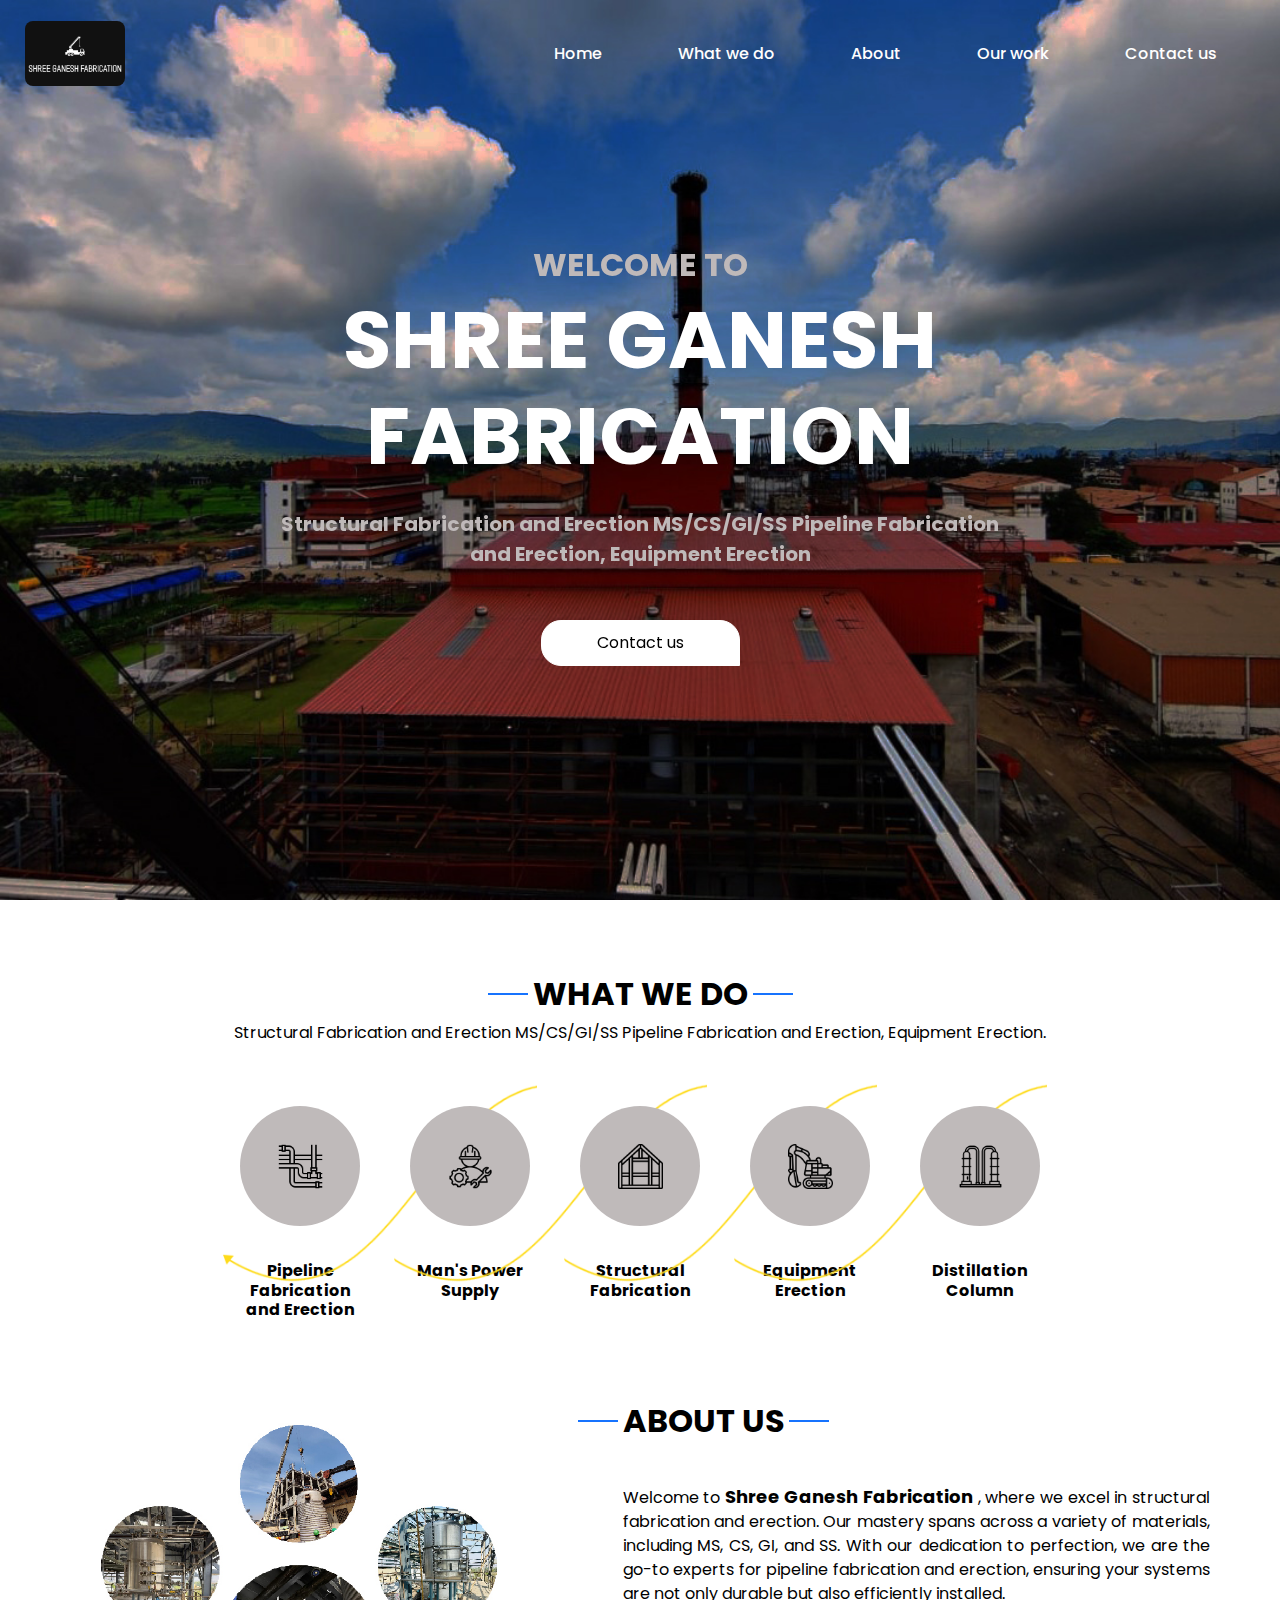
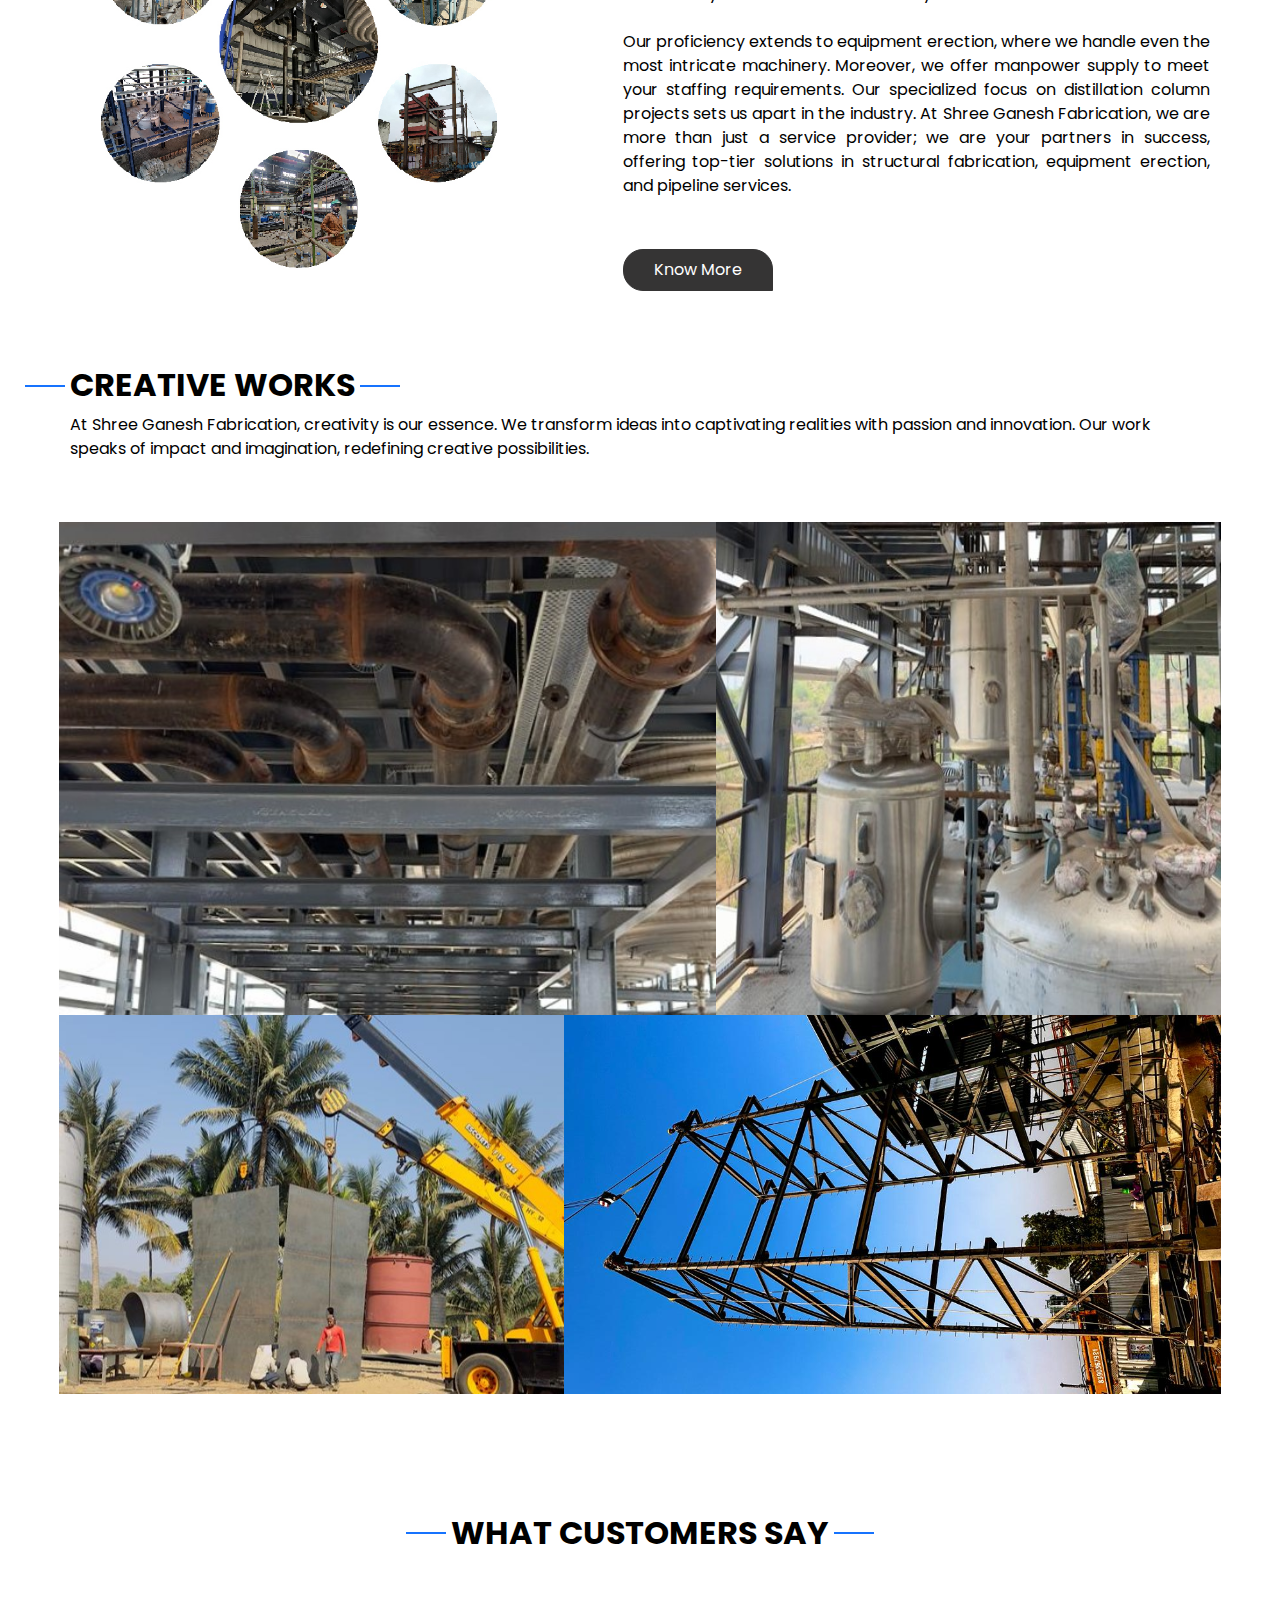
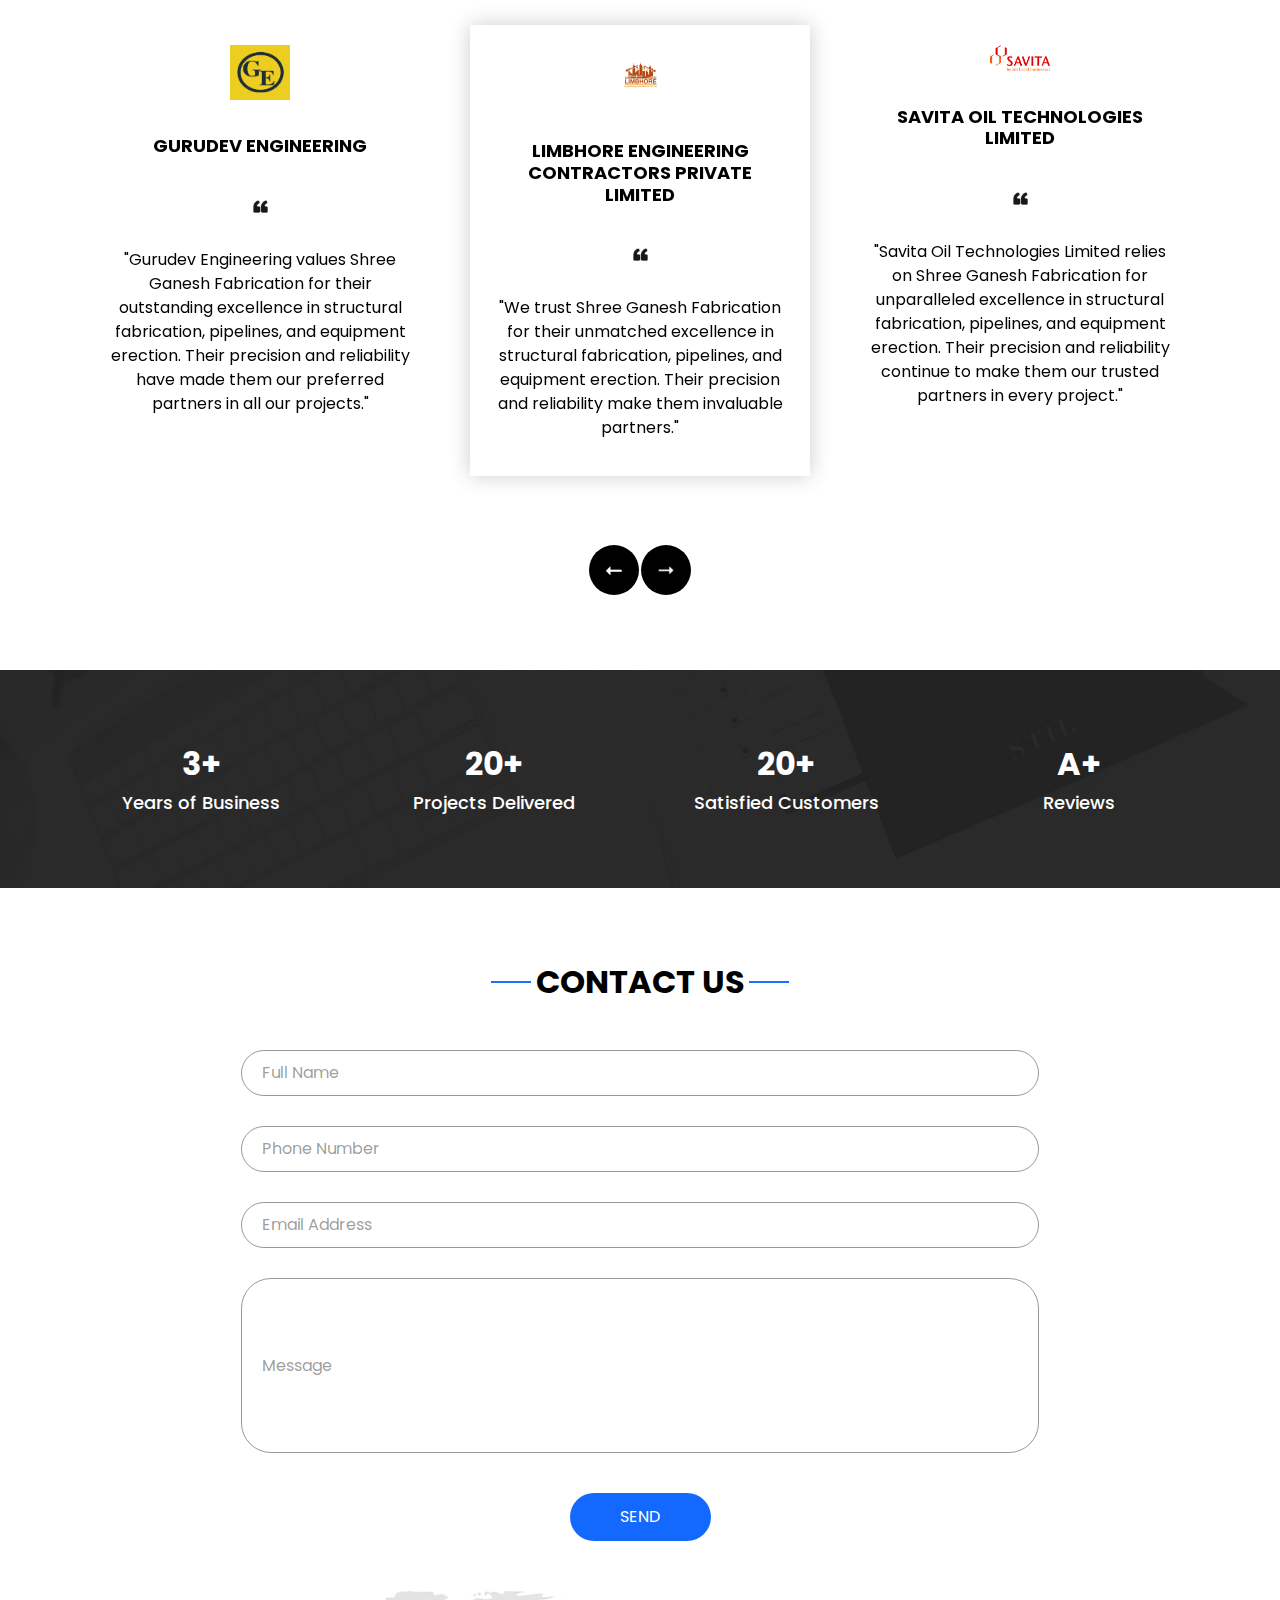
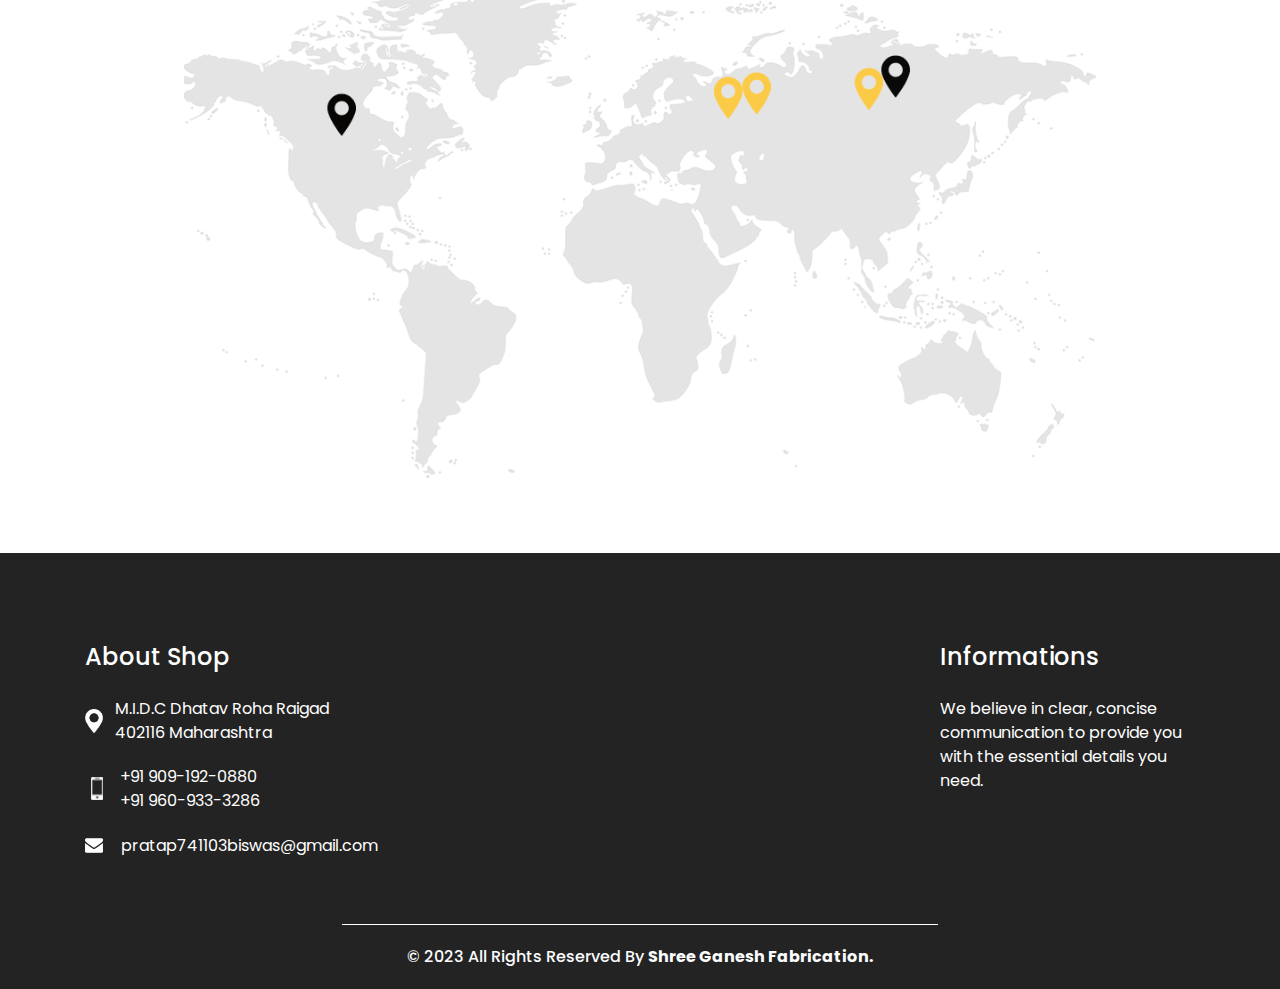
==== commit 670c589a: "Merge branch 'master' of https://github.com/dinbandhu12/shree_ganesh_fabrication-" ====
--- a/index.html
+++ b/index.html
@@ -94,8 +94,8 @@
                         Shree Ganesh Fabrication
                       </h1>
                       <p class="sub_heading">
-                        <!-- Pipeline and Structureal Fabrication Work -->
-                        Structureal Fabrication and Eraction MS/CS/GI/SS Pipeline Fabrication <br> and Erection, Equipment Erecation
+                        <!-- Pipeline and Structural Fabrication Work -->
+                        Structural Fabrication and Erection MS/CS/GI/SS Pipeline Fabrication <br> and Erection, Equipment Erection
                       </p>
                       <div class="">
                         <a href="#contact">
@@ -119,7 +119,7 @@
                         Shree Ganesh Fabrication
                       </h1>
                       <p>
-                        Structureal Fabrication and Eraction MS/CS/GI/SS Pipeline Fabrication <br> and Erection, Equipment Erecation
+                        Structural Fabrication and Erection MS/CS/GI/SS Pipeline Fabrication <br> and Erection, Equipment Erection
                       </p>
                       <div class="">
                         <a href="#contact">
@@ -537,4 +537,4 @@
 
 </body>
 
-</html>+</html>
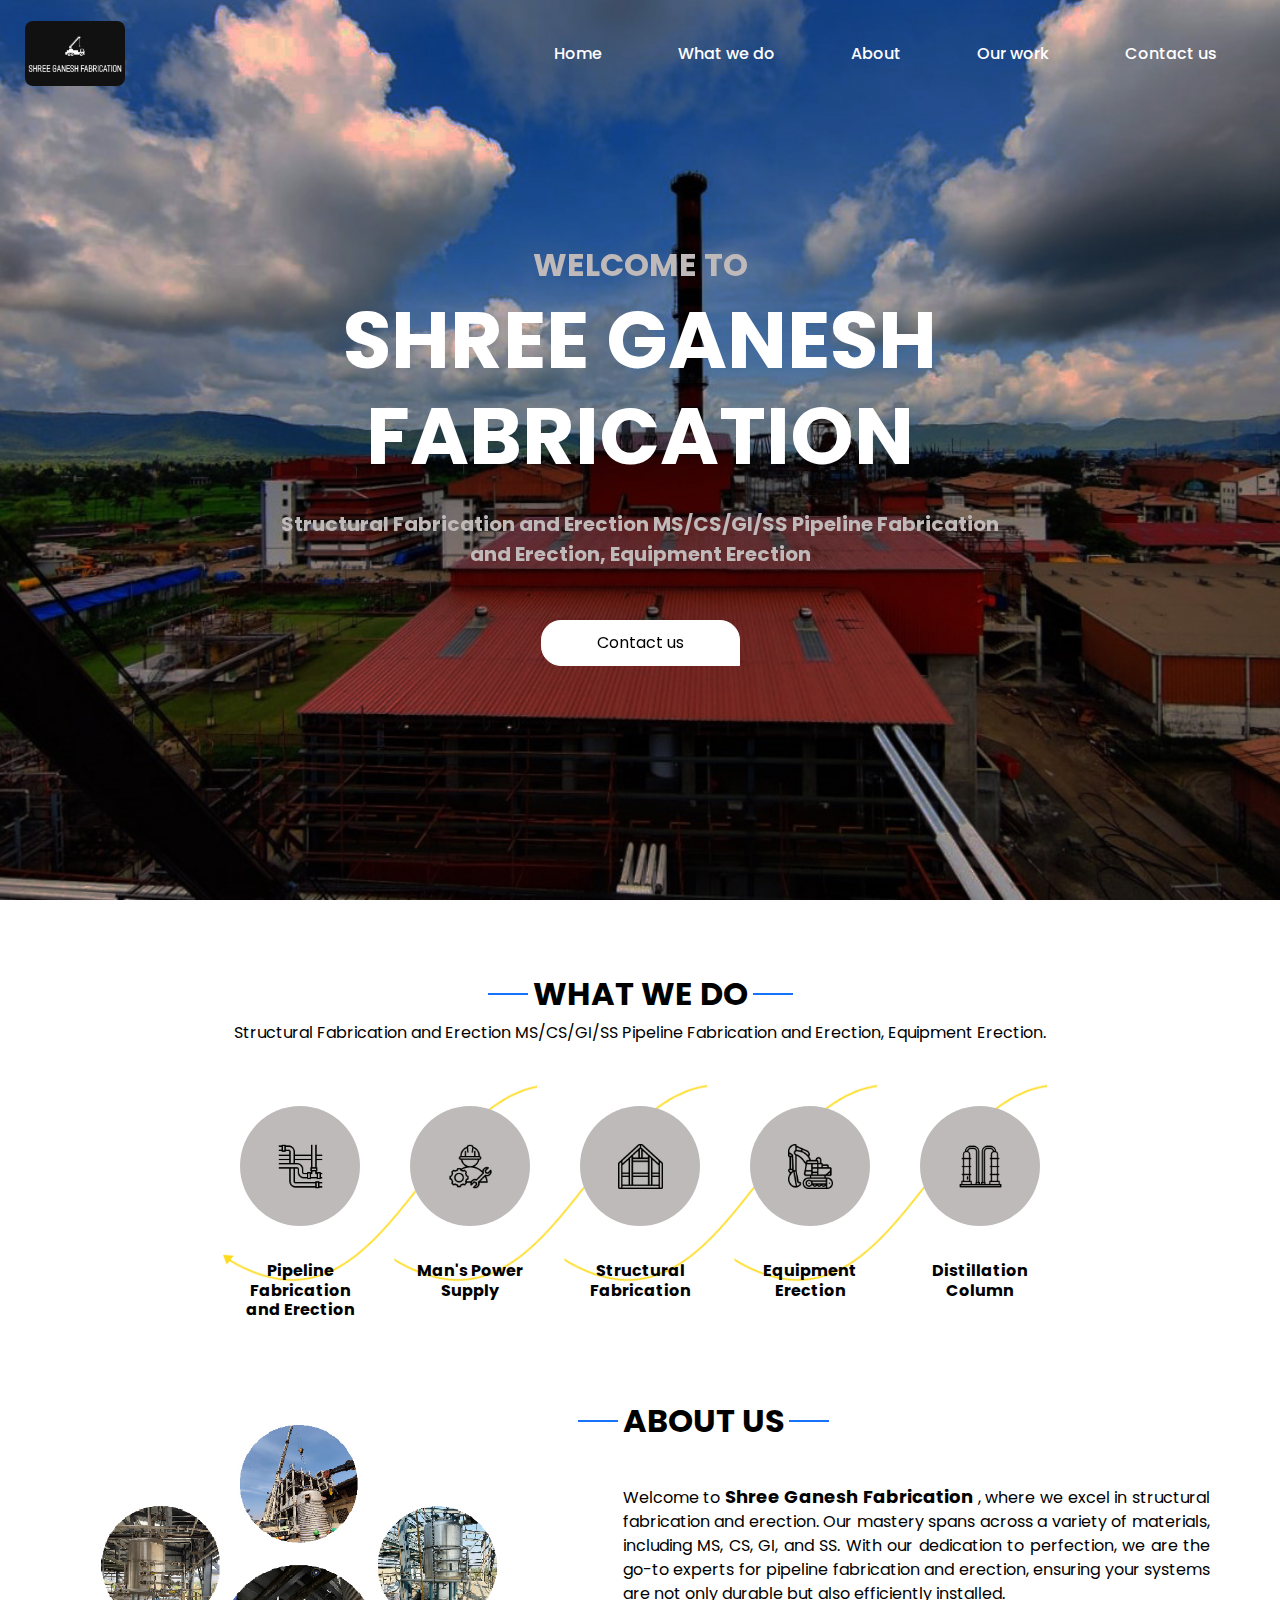
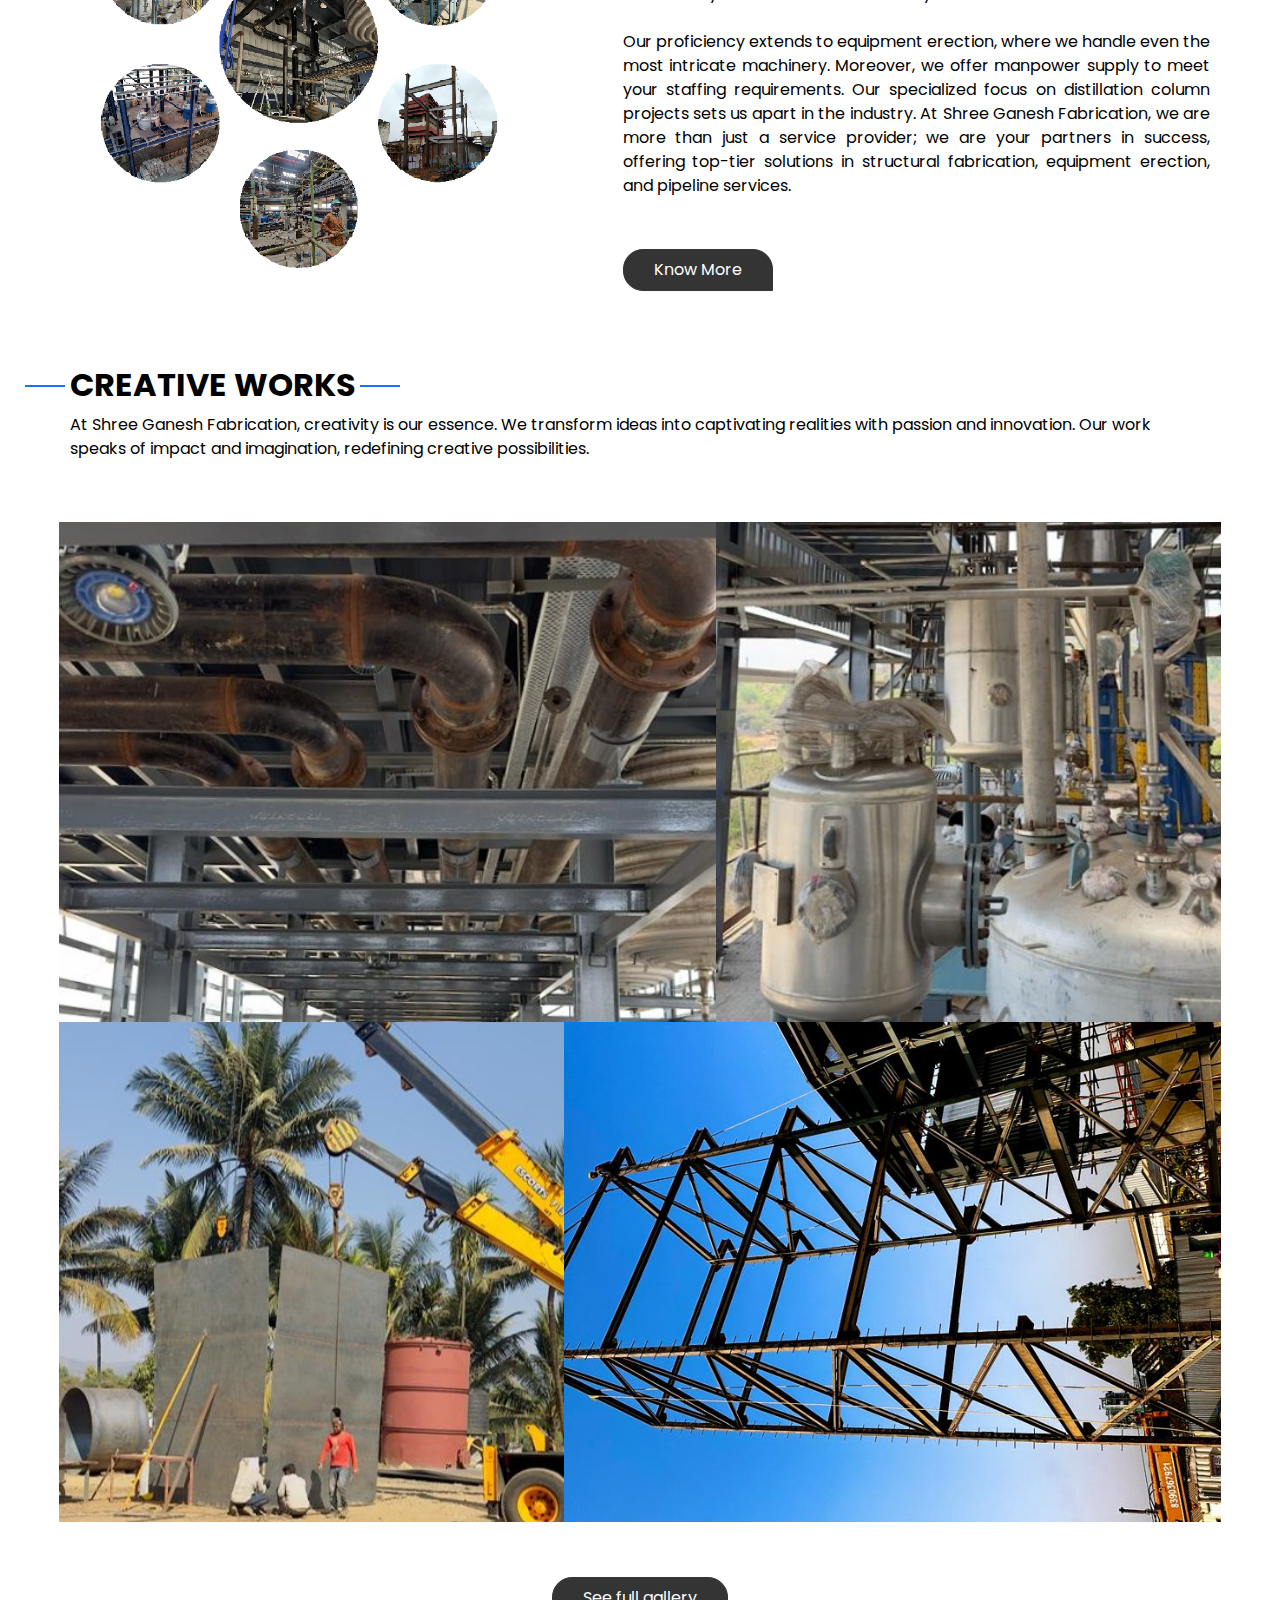
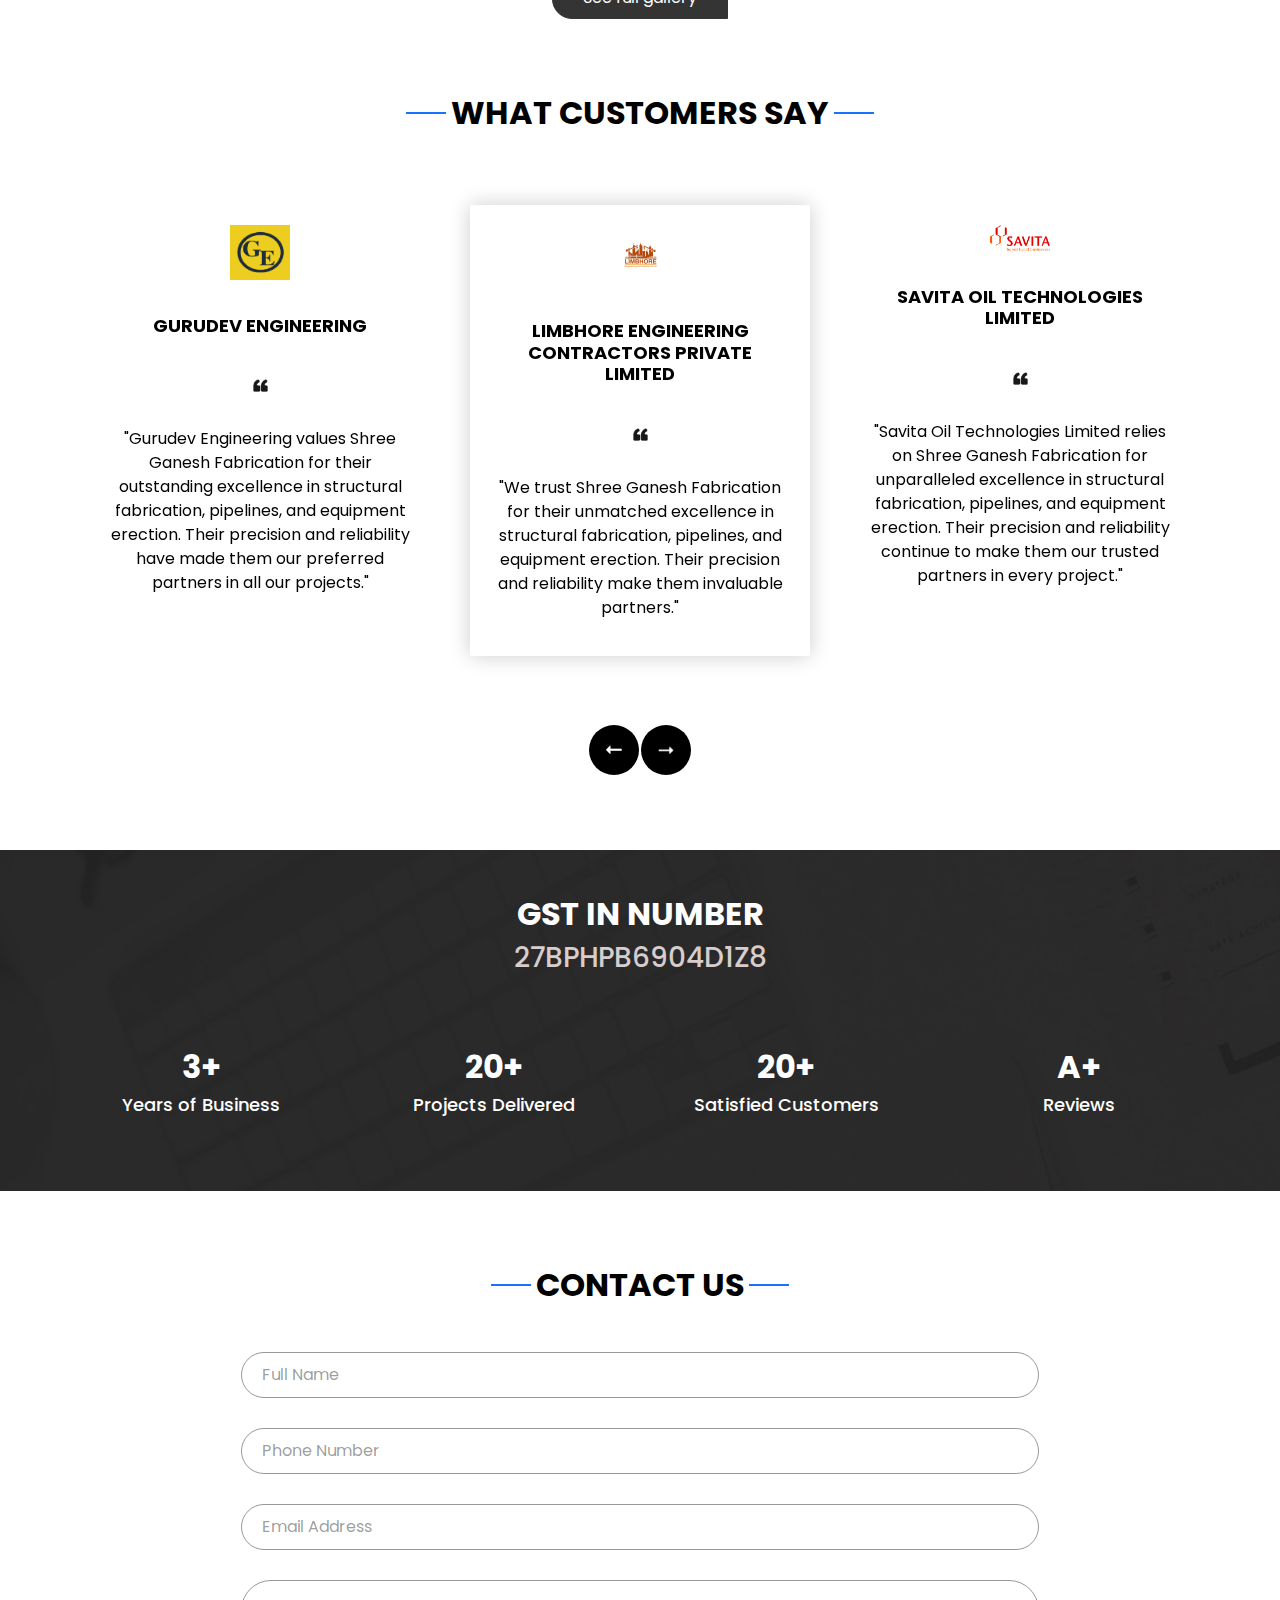
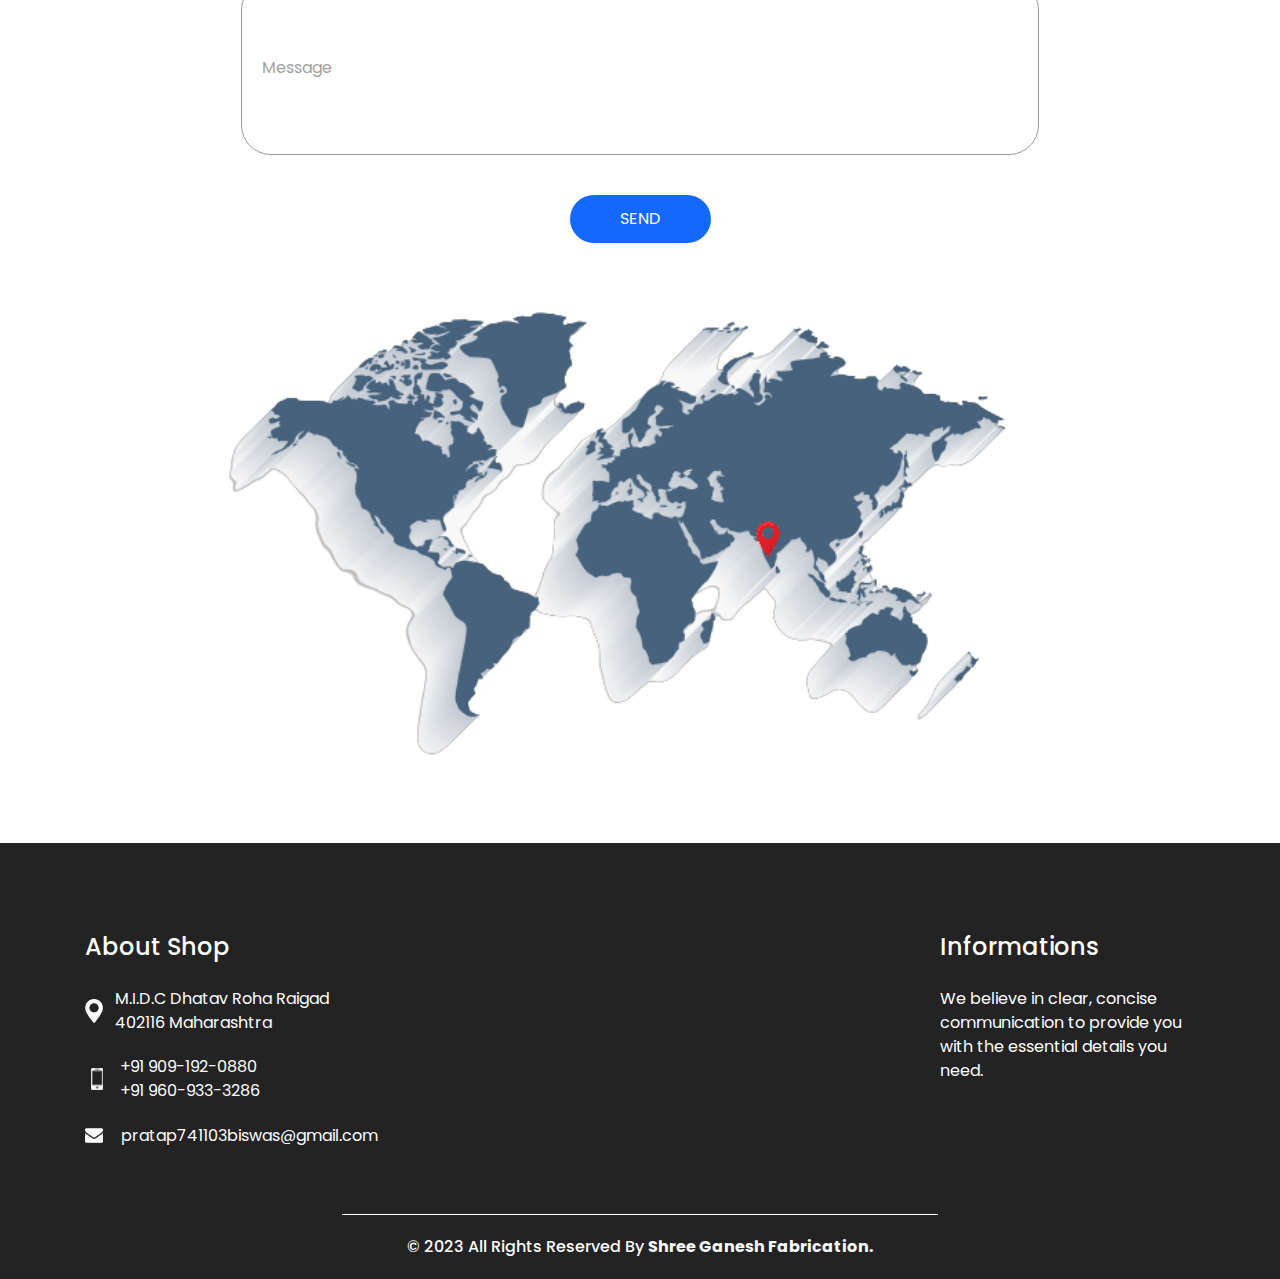
==== commit 113f2131: "adding gallery section and changing codes and more" ====
--- a/index.html
+++ b/index.html
@@ -8,9 +8,7 @@
   <!-- Mobile Metas -->
   <meta name="viewport" content="width=device-width, initial-scale=1, shrink-to-fit=no" />
   <!-- Site Metas -->
-  <meta name="keywords" content="" />
-  <meta name="description" content="" />
-  <meta name="author" content="" />
+  <meta name="author" content="Shree Ganesh Fabrication" />
 
   <!-- Favicon -->
   <link rel="icon" href="imgs/favicon_logo.png" type="image/icon">
@@ -253,22 +251,27 @@
           At Shree Ganesh Fabrication, creativity is our essence. We transform ideas into captivating realities with passion and innovation. Our work speaks of impact and imagination, redefining creative possibilities.
         </p>
       </div>
-      <div class="work_container layout_padding2">
+      <div class="work_container layout_padding2 decoration">
         <div class="box b-1">
-          <img src="imgs/image05.jpg" alt="">
+          <img class="imgss" src="imgs/image05.jpg" alt="">
         </div>
         <div class="box b-2">
-          <img src="imgs/image17.jpg" alt="">
+          <img class="imgss" src="imgs/image17.jpg" alt="">
 
         </div>
         <div class="box b-3">
-          <img src="imgs/image18.jpg" alt="">
+          <img class="imgss" src="imgs/image18.jpg" alt="">
 
         </div>
         <div class="box b-4">
-          <img src="imgs/image19.jpg" alt="">
-
-        </div>
+          <img class="imgss" src="imgs/image19.jpg" alt="">
+
+        </div>
+      </div>
+      <div class="btnn">
+        <a href="gallery.html">
+          See full gallery
+        </a>
       </div>
     </div>
   </section>
@@ -343,6 +346,10 @@
   <!-- target section -->
   <section class="target_section layout_padding2">
     <div class="container">
+      <div class="gst">
+        <h2>GST IN NUMBER</h2>
+        <h3 class="number">27BPHPB6904D1Z8</h3>
+      </div>
       <div class="row">
         <div class="col-md-3 col-sm-6">
           <div class="detail-box">
@@ -431,7 +438,7 @@
         </div>
       </div>
       <div class="map_img-box">
-        <img src="images/map-img.png" alt="">
+        <img src="images/map-img3.png" alt="">
       </div>
     </div>
   </section>
@@ -504,7 +511,7 @@
   <section class="container-fluid footer_section">
     <p>
       &copy; 2023 All Rights Reserved By
-      <a href="#"> <span class="copyright">Shree Ganesh Fabrication.</span></a>
+      <a href="index.html"> <span class="copyright">Shree Ganesh Fabrication.</span></a>
     </p>
   </section>
   <!-- footer section -->
--- a/css/style.css
+++ b/css/style.css
@@ -347,7 +347,7 @@
   left: -17px;
   width: 262%;
   height: 90%;
-  z-index: 3;
+  z-index: -1;
   background-size: cover;
 }
 
@@ -394,11 +394,33 @@
 }
 
 .who_section .detail-box a:hover {
-  /* background-color: transparent; */
   background-color: #4f4d4d;
-
   color: #fbfafa;
 }
+
+/* work section */
+
+.decoration .box {
+  cursor: pointer;
+  overflow: hidden;
+} 
+
+.decoration .box:hover {
+    display: block;
+    transform: scale(1);
+}
+
+.box .imgss {
+  width: 100%;
+  height: 500px;
+	object-fit: cover;
+  transform: scale(1);
+  transition: all 0.3s ease-in-out;
+  &:hover {
+    transform: scale(1.05);
+  }
+}
+
 
 .work_section .work_container {
   display: -webkit-box;
@@ -430,6 +452,30 @@
 .work_section .work_container .box.b-1, .work_section .work_container .box.b-4 {
   width: 56.5%;
 }
+
+.work_section .container .btnn {
+  /* align-items: center; */
+  text-align: center;
+}
+
+.work_section .container a {
+  display: inline-block;
+  padding: 8px 30px;
+  background-color: #353434;
+  border: 1px solid #353434;
+  color: #ffffff;
+  border-radius: 20px 20px 0 20px;
+  margin-top: 10px;
+}
+
+.work_section .container a:hover {
+  background-color: #4f4d4d;
+  color: #fbfafa;
+}
+
+
+
+/* client section */
 
 .client_section {
   padding-bottom: 150px;
@@ -554,6 +600,16 @@
           box-shadow: 0 0 20px 0 rgba(0, 0, 0, 0.2);
 }
 
+/* target section */
+
+.gst {
+  padding-bottom: 35px;
+}
+
+.number {
+  color: rgb(215, 205, 205);
+}
+
 .target_section {
   background-image: url(../images/target-bg.jpg);
   background-size: cover;
--- a/css/responsive.css
+++ b/css/responsive.css
@@ -24,7 +24,7 @@
     }
 
     .custom_nav-container.navbar-expand-lg .navbar-nav .nav-link {
-        padding: 0 5px;
+        padding: 0 0px;
     }
 }
 
@@ -36,7 +36,7 @@
 
     .info_section .col-md-3:not(:nth-last-child(1)) {
         margin-bottom: 35px;
-    }
+    } */
 
     .who_section .detail-box {
         margin-left: 15px;
@@ -61,7 +61,7 @@
     }
 
     .info_section .info_form .social_box a {
-        margin: 0 10px;
+        margin: 0 0px;
     }
 
     .footer_section p {
@@ -79,7 +79,9 @@
     }
 }
 
-@media (max-width: 480px) {}
+@media (max-width: 480px) {
+    
+}
 
 @media (max-width: 420px) {
     .slider_section .detail-box h2 {
@@ -91,7 +93,15 @@
     }
 }
 
-@media (max-width: 360px) {}
+@media (max-width: 360px) {
+    .slider_section .detail-box h2 {
+        font-size: 1.5rem;
+    }
+
+    .slider_section .detail-box h1 {
+        font-size: 3rem;
+    }
+}
 
 @media (min-width: 1200px) {
     .container {
